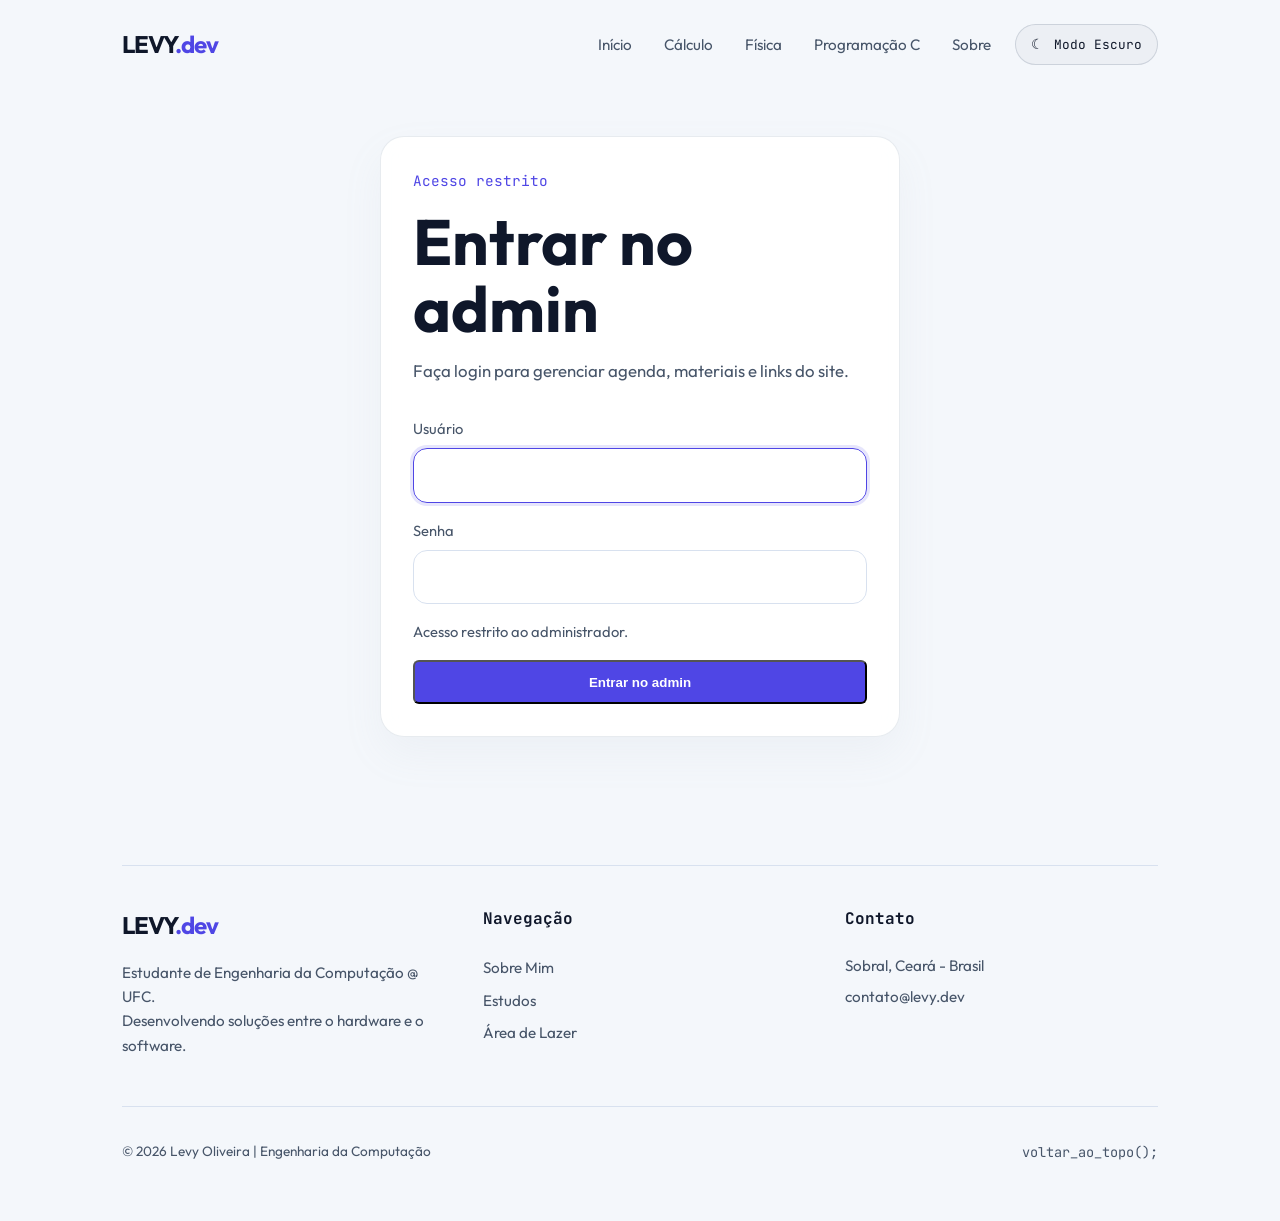
==== paginas/admin.html @ 54a05a59 "- V1.0 - Aplicação Completa" ====
<!DOCTYPE html>
<html lang="pt-br">

<head>
    <meta charset="UTF-8">
    <meta name="viewport" content="width=device-width, initial-scale=1.0">
    <title>Admin | Levy.dev</title>
    <link rel="preconnect" href="https://fonts.googleapis.com">
    <link rel="preconnect" href="https://fonts.gstatic.com" crossorigin>
    <link
        href="https://fonts.googleapis.com/css2?family=JetBrains+Mono:wght@400;500&family=Outfit:wght@300;400;600;700&display=swap"
        rel="stylesheet">
    <link rel="stylesheet" href="../css/global.css">
    <link rel="stylesheet" href="../css/admin.css">
</head>

<body class="admin-page">
    <header id="header">
        <nav class="container">
            <div class="logo">LEVY<span>.dev</span></div>

            <ul class="nav-links" id="nav-menu">
                <li><a href="../index.html">Início</a></li>
                <li><a href="calculo.html">Cálculo</a></li>
                <li><a href="fisica.html">Física</a></li>
                <li><a href="programacao-c.html">Programação C</a></li>
                <li><a href="sobre.html">Sobre</a></li>
            </ul>

            <div class="nav-actions">
                <button class="theme-toggle" type="button" data-theme-toggle aria-label="Alternar tema">
                    <span class="theme-toggle-icon">☀</span>
                    <span class="theme-toggle-text">Modo Claro</span>
                </button>

                <button class="admin-session-btn" id="admin-logout" type="button" hidden>Sair</button>

                <div class="menu-icon" id="menu-toggle">
                    <div class="bar"></div>
                    <div class="bar"></div>
                    <div class="bar"></div>
                </div>
            </div>
        </nav>
    </header>

    <main>
        <section class="container admin-auth-shell" id="admin-auth-shell">
            <div class="admin-login-card">
                <p class="mono-text">Acesso restrito</p>
                <h1 class="admin-title">Entrar no admin</h1>
                <p class="admin-subtitle">Faça login para gerenciar agenda, materiais e links do site.</p>

                <form id="admin-login-form" class="admin-form admin-login-form">
                    <label>
                        <span>Usuário</span>
                        <input type="text" id="admin-login-user" autocomplete="username" required>
                    </label>

                    <label>
                        <span>Senha</span>
                        <input type="password" id="admin-login-password" autocomplete="current-password" required>
                    </label>

                    <p class="admin-login-feedback" id="admin-login-feedback" aria-live="polite"></p>

                    <button class="btn btn-primary" type="submit">Entrar no admin</button>
                </form>
            </div>
        </section>

        <section class="container admin-main" id="admin-main" hidden>
            <section class="admin-hero">
                <p class="mono-text">Área administrativa</p>
                <h1 class="admin-title">Gerenciar conteúdos</h1>
                <p class="admin-subtitle">Cadastre materiais por disciplina, organize provas e trabalhos e use caminhos do repositório ou links públicos.</p>
                <div class="admin-hero-actions">
                    <a href="../index.html#agenda" class="btn btn-primary">Ver agenda pública</a>
                    <a href="../index.html#destaques" class="btn btn-secondary">Voltar aos destaques</a>
                    <span class="admin-security-pill">Acesso restrito</span>
                </div>
            </section>

            <section class="admin-tabs-shell">
                <div class="admin-tabs" role="tablist" aria-label="Seções do painel">
                    <button class="admin-tab active" type="button" data-admin-tab="calculo">Cálculo</button>
                    <button class="admin-tab" type="button" data-admin-tab="fisica">Física</button>
                    <button class="admin-tab" type="button" data-admin-tab="programacao">Programação C</button>
                    <button class="admin-tab" type="button" data-admin-tab="calendar">Calendário</button>
                </div>

                <div class="admin-panel active" id="materials-admin">
                    <div class="admin-grid">
                        <section class="admin-card">
                            <div class="admin-card-header">
                                <div>
                                    <p class="mono-text" id="subject-form-prefix">Materiais da disciplina</p>
                                    <h2 id="subject-form-title">Gerenciar materiais</h2>
                                </div>
                            </div>

                            <form id="material-form" class="admin-form">
                                <input type="hidden" id="material-id">

                            <label>
                                <span>Título</span>
                                <input type="text" id="material-title" required>
                            </label>

                            <label>
                                <span>Categoria</span>
                                <select id="material-category" required>
                                    <option value="slides">Slides</option>
                                    <option value="exercicios">Exercícios</option>
                                    <option value="provas">Provas</option>
                                    <option value="meus-slides">Meus Slides</option>
                                    <option value="livros">Livros</option>
                                    <option value="youtube">YouTube</option>
                                </select>
                            </label>

                            <label>
                                <span>Descrição</span>
                                <textarea id="material-description" rows="4" required></textarea>
                            </label>

                            <div class="form-columns">
                                <label>
                                    <span>Arquivo do site ou link público</span>
                                    <input type="text" id="material-href" placeholder="../slides/exemplo.pdf ou https://..." required>
                                </label>
                            </div>

                            <div class="file-field-meta">
                                <p class="form-helper" id="material-file-status">Use um caminho do repositório ou um link público para funcionar no GitHub Pages.</p>
                            </div>

                            <p class="form-helper">Exemplo para arquivo do site: <code>../slides/calculo/aula01.pdf</code>.</p>
                            <p class="form-helper">Exemplo para link público: <code>https://...</code>.</p>

                            <label>
                                <span>Texto do botão</span>
                                <input type="text" id="material-action-label" placeholder="Abrir">
                            </label>

                            <div class="form-actions">
                                <button class="btn btn-primary" type="submit">Salvar material</button>
                                <button class="btn btn-secondary" type="button" id="material-cancel">Cancelar edição</button>
                            </div>
                            </form>
                        </section>

                        <section class="admin-card">
                            <div class="admin-card-header">
                                <div>
                                    <p class="mono-text">Lista atual</p>
                                    <h2>Itens cadastrados</h2>
                                </div>
                            </div>
                            <div id="material-list" class="admin-list"></div>
                        </section>
                    </div>
                </div>

                <div class="admin-panel" id="calendar-admin">
                    <div class="admin-grid admin-grid-calendar">
                        <section class="admin-card">
                            <div class="admin-card-header">
                                <div>
                                    <p class="mono-text">Adicionar compromisso</p>
                                    <h2>Adicionar evento</h2>
                                </div>
                            </div>

                        <form id="calendar-form" class="admin-form">
                            <input type="hidden" id="calendar-id">

                            <label>
                                <span>Título</span>
                                <input type="text" id="calendar-title" required>
                            </label>

                            <div class="form-columns">
                                <label>
                                    <span>Tipo</span>
                                    <select id="calendar-type" required>
                                        <option value="prova">Prova</option>
                                        <option value="trabalho">Trabalho</option>
                                        <option value="lista">Lista</option>
                                        <option value="aula">Aula</option>
                                        <option value="lembrete">Lembrete</option>
                                    </select>
                                </label>

                                <label>
                                    <span>Área</span>
                                    <select id="calendar-subject" required>
                                        <option value="calculo">Cálculo</option>
                                        <option value="fisica">Física</option>
                                        <option value="programacao">Programação C</option>
                                        <option value="geral">Geral</option>
                                    </select>
                                </label>
                            </div>

                            <div class="form-columns">
                                <label>
                                    <span>Data</span>
                                    <input type="date" id="calendar-date" required>
                                </label>

                                <label>
                                    <span>Hora</span>
                                    <input type="time" id="calendar-time">
                                </label>
                            </div>

                            <label>
                                <span>Descrição</span>
                                <textarea id="calendar-description" rows="4"></textarea>
                            </label>

                            <div class="form-actions">
                                <button class="btn btn-primary" type="submit">Salvar evento</button>
                                <button class="btn btn-secondary" type="button" id="calendar-cancel">Cancelar edição</button>
                            </div>
                            </form>
                        </section>

                        <section class="admin-card">
                            <div class="admin-card-header admin-card-header-split">
                                <div>
                                    <p class="mono-text">Calendário do mês</p>
                                    <h2>Calendário visual</h2>
                                </div>
                                <div class="calendar-nav">
                                    <button class="calendar-nav-btn" type="button" id="calendar-prev-month">←</button>
                                    <strong id="calendar-current-month"></strong>
                                    <button class="calendar-nav-btn" type="button" id="calendar-next-month">→</button>
                                </div>
                            </div>

                            <div class="calendar-weekdays">
                                <span>Dom</span>
                                <span>Seg</span>
                                <span>Ter</span>
                                <span>Qua</span>
                                <span>Qui</span>
                                <span>Sex</span>
                                <span>Sáb</span>
                            </div>
                            <div id="calendar-grid" class="calendar-grid"></div>
                        </section>
                    </div>

                    <section class="admin-card admin-card-full">
                        <div class="admin-card-header">
                            <div>
                                <p class="mono-text">Próximos compromissos</p>
                                <h2>Eventos cadastrados</h2>
                            </div>
                        </div>
                        <div id="calendar-event-list" class="admin-list"></div>
                    </section>
                </div>
            </section>
        </section>
    </main>

    <footer>
        <div class="container">
            <div class="divider"></div>
            <div class="footer-grid">
                <div class="footer-brand">
                    <div class="logo footer-logo">LEVY<span>.dev</span></div>
                    <p class="footer-text">Estudante de Engenharia da Computação @ UFC.<br>Desenvolvendo soluções entre o hardware e o software.</p>
                </div>
                <div class="footer-nav">
                    <h4>Navegação</h4>
                    <ul>
                        <li><a href="sobre.html">Sobre Mim</a></li>
                        <li><a href="../index.html#estudos">Estudos</a></li>
                        <li><a href="../index.html#arcade">Área de Lazer</a></li>
                    </ul>
                </div>
                <div class="footer-contact">
                    <h4>Contato</h4>
                    <p class="footer-text footer-contact-text">Sobral, Ceará - Brasil<br>contato@levy.dev</p>
                </div>
            </div>
            <div class="footer-bottom">
                <p class="footer-copy">&copy; 2026 Levy Oliveira | Engenharia da Computação</p>
                <div class="social">
                    <a href="#header" class="back-to-top">voltar_ao_topo();</a>
                </div>
            </div>
        </div>
    </footer>

    <script src="../js/site-core.js"></script>
    <script src="../js/site-data.js"></script>
    <script src="../js/admin.js"></script>
</body>

</html>
---- css/global.css ----
:root {
    --bg-color: #0a0a0c;
    --card-bg: #16161a;
    --accent-color: #4f46e5;
    --text-main: #f8fafc;
    --text-dim: #94a3b8;
    --border-color: #27272a;
    --surface-soft: rgba(255, 255, 255, 0.04);
    --surface-medium: rgba(255, 255, 255, 0.06);
    --surface-strong: rgba(8, 8, 12, 0.56);
    --transition: all 0.3s cubic-bezier(0.4, 0, 0.2, 1);
}

* {
    margin: 0;
    padding: 0;
    box-sizing: border-box;
}

html {
    scroll-behavior: smooth;
}

body {
    background-color: var(--bg-color);
    color: var(--text-main);
    font-family: 'Outfit', sans-serif;
    line-height: 1.6;
    overflow-x: hidden;
}

body[data-theme="light"] {
    --bg-color: #f4f7fb;
    --card-bg: #ffffff;
    --text-main: #0f172a;
    --text-dim: #475569;
    --border-color: #d8e1ef;
    --surface-soft: rgba(255, 255, 255, 0.88);
    --surface-medium: rgba(255, 255, 255, 0.96);
    --surface-strong: rgba(255, 255, 255, 0.92);
}

body.home-page::before {
    content: "";
    position: fixed;
    inset: 0;
    background:
        radial-gradient(circle at 15% 20%, rgba(79, 70, 229, 0.14), transparent 28%),
        radial-gradient(circle at 85% 18%, rgba(59, 130, 246, 0.12), transparent 24%),
        linear-gradient(180deg, rgba(255, 255, 255, 0.02), transparent 18%);
    pointer-events: none;
    z-index: -2;
}

#matrix-bg {
    position: fixed;
    inset: 0;
    width: 100%;
    height: 100%;
    z-index: -1;
    opacity: 0.15;
}

body[data-theme="light"] #matrix-bg {
    opacity: 0.06;
}

.container {
    max-width: 1100px;
    margin: 0 auto;
    padding: 0 2rem;
}

main {
    padding-bottom: 2rem;
}

.mono-text {
    font-family: 'JetBrains Mono', monospace;
    color: var(--accent-color);
    font-size: 0.9rem;
    margin-bottom: 1rem;
}

.section-title {
    font-size: 2rem;
    margin-bottom: 3.25rem;
    text-align: center;
}

.section-title-left {
    font-size: clamp(2rem, 4vw, 2.8rem);
    margin-bottom: 1rem;
}

.section-intro {
    max-width: 640px;
    color: var(--text-dim);
    font-size: 1rem;
}

.section-intro-centered {
    margin: 0 auto;
    text-align: center;
}

header {
    padding: 1.5rem 0;
    position: fixed;
    width: 100%;
    top: 0;
    z-index: 1000;
    transition: var(--transition);
}

header.scrolled {
    background: rgba(10, 10, 12, 0.8);
    backdrop-filter: blur(10px);
    border-bottom: 1px solid var(--border-color);
}

body[data-theme="light"] header.scrolled {
    background: rgba(244, 247, 251, 0.88);
}

nav {
    display: flex;
    justify-content: space-between;
    align-items: center;
    gap: 1.5rem;
}

.logo {
    font-weight: 700;
    font-size: 1.5rem;
    letter-spacing: -1px;
    white-space: nowrap;
}

.logo span {
    color: var(--accent-color);
}

.nav-links {
    display: flex;
    list-style: none;
    gap: 2rem;
    margin-left: auto;
}

.nav-links a {
    text-decoration: none;
    color: var(--text-dim);
    font-size: 0.95rem;
    transition: var(--transition);
}

.nav-links a.active,
.nav-links a:hover {
    color: var(--text-main);
}

.nav-actions {
    display: flex;
    align-items: center;
    gap: 0.8rem;
}

.admin-shortcut {
    display: inline-flex;
    align-items: center;
    justify-content: center;
    min-width: 44px;
    height: 44px;
    padding: 0 0.9rem;
    border-radius: 999px;
    border: 1px solid var(--border-color);
    background: var(--surface-soft);
    color: var(--text-dim);
    text-decoration: none;
    font-family: 'JetBrains Mono', monospace;
    font-size: 0.78rem;
    letter-spacing: 0.08em;
    transition: var(--transition);
}

.admin-shortcut:hover {
    color: var(--text-main);
    border-color: var(--accent-color);
    transform: translateY(-1px);
}

.theme-toggle {
    display: inline-flex;
    align-items: center;
    gap: 0.6rem;
    padding: 0.68rem 0.95rem;
    border-radius: 999px;
    border: 1px solid var(--border-color);
    background: var(--surface-soft);
    color: var(--text-main);
    font-family: 'JetBrains Mono', monospace;
    font-size: 0.8rem;
    cursor: pointer;
    transition: var(--transition);
}

.theme-toggle:hover {
    border-color: var(--accent-color);
    transform: translateY(-1px);
}

.theme-toggle-icon {
    font-size: 0.9rem;
    line-height: 1;
}

.menu-icon {
    display: none;
    flex-direction: column;
    gap: 5px;
    cursor: pointer;
    z-index: 1100;
}

.menu-icon .bar {
    width: 25px;
    height: 2px;
    background-color: var(--text-main);
    transition: var(--transition);
}

.hero {
    min-height: 100vh;
    display: flex;
    align-items: center;
    padding-top: 8rem;
    padding-bottom: 5rem;
    position: relative;
}

.hero-content {
    max-width: 760px;
    position: relative;
    z-index: 2;
}

.glitch-text {
    font-size: clamp(2.5rem, 8vw, 4rem);
    line-height: 1.1;
    font-weight: 700;
    margin-bottom: 1.75rem;
    max-width: 800px;
    transition: var(--transition);
}

.glitch-text:hover {
    text-shadow: 2px 0 var(--accent-color), -2px 0 #ff00c1;
}

.subtitle {
    font-size: 1.25rem;
    color: var(--text-dim);
    max-width: 600px;
    margin-bottom: 2.75rem;
}

.hero-btns {
    display: flex;
    flex-wrap: wrap;
    gap: 1rem;
}

.hero-ambient,
.hero-grid-glow {
    position: absolute;
    pointer-events: none;
    z-index: 1;
}

.hero-ambient {
    width: 360px;
    height: 360px;
    border-radius: 50%;
    filter: blur(25px);
    opacity: 0.5;
}

.hero-ambient-left {
    top: 12%;
    left: -8%;
    background: radial-gradient(circle, rgba(79, 70, 229, 0.32), transparent 65%);
    animation: driftFloat 12s ease-in-out infinite;
}

.hero-ambient-right {
    right: -6%;
    bottom: 14%;
    background: radial-gradient(circle, rgba(56, 189, 248, 0.2), transparent 68%);
    animation: driftFloat 15s ease-in-out infinite reverse;
}

.hero-grid-glow {
    inset: 16% 0 auto auto;
    width: 320px;
    height: 320px;
    right: 5%;
    border-radius: 28px;
    background-image:
        linear-gradient(rgba(255, 255, 255, 0.05) 1px, transparent 1px),
        linear-gradient(90deg, rgba(255, 255, 255, 0.05) 1px, transparent 1px);
    background-size: 26px 26px;
    mask-image: radial-gradient(circle at center, black 35%, transparent 75%);
    opacity: 0.24;
    transform: perspective(900px) rotateY(-24deg) rotateX(10deg);
}

.hero-status-grid {
    display: grid;
    grid-template-columns: repeat(3, minmax(0, 1fr));
    gap: 1rem;
    margin-top: 2rem;
}

.hero-status-card {
    padding: 1.2rem;
    border-radius: 20px;
    background: var(--surface-soft);
    border: 1px solid rgba(255, 255, 255, 0.08);
    backdrop-filter: blur(14px);
}

.status-label {
    display: inline-block;
    margin-bottom: 0.7rem;
    color: var(--accent-color);
    font-family: 'JetBrains Mono', monospace;
    font-size: 0.75rem;
    text-transform: uppercase;
    letter-spacing: 0.08em;
}

.hero-status-card strong {
    display: block;
    margin-bottom: 0.55rem;
    font-size: 1rem;
}

.hero-status-card p {
    color: var(--text-dim);
    font-size: 0.92rem;
}

.btn {
    padding: 0.8rem 2rem;
    border-radius: 6px;
    text-decoration: none;
    font-weight: 600;
    display: inline-block;
    transition: var(--transition);
}

.btn-primary {
    background: var(--accent-color);
    color: white;
}

.btn-primary:hover {
    transform: translateY(-3px);
    box-shadow: 0 10px 20px rgba(79, 70, 229, 0.3);
}

.btn-secondary {
    background: transparent;
    border: 1px solid var(--border-color);
    color: var(--text-main);
}

.btn-secondary:hover {
    background: var(--border-color);
}

.showcase-section,
.agenda-section {
    padding-bottom: 6.5rem;
}

.showcase-shell,
.agenda-shell {
    position: relative;
    overflow: hidden;
    padding: 2.5rem;
    border-radius: 28px;
    background: var(--surface-soft);
    border: 1px solid rgba(255, 255, 255, 0.08);
    box-shadow: 0 30px 80px rgba(0, 0, 0, 0.28);
}

.showcase-shell::before {
    content: "";
    position: absolute;
    inset: auto -12% -50% auto;
    width: 320px;
    height: 320px;
    border-radius: 50%;
    background: radial-gradient(circle, rgba(56, 189, 248, 0.16), transparent 70%);
    pointer-events: none;
}

.showcase-topbar {
    display: flex;
    justify-content: space-between;
    gap: 2rem;
    align-items: flex-end;
    margin-bottom: 2rem;
}

.carousel-controls {
    display: flex;
    gap: 0.75rem;
}

.carousel-btn,
.carousel-dot {
    border: 0;
    cursor: pointer;
    transition: var(--transition);
}

.carousel-btn {
    width: 48px;
    height: 48px;
    border-radius: 999px;
    background: var(--surface-soft);
    border: 1px solid rgba(255, 255, 255, 0.08);
    color: var(--text-main);
    font-size: 1.1rem;
    backdrop-filter: blur(12px);
}

.carousel-btn:hover {
    border-color: var(--accent-color);
    transform: translateY(-2px);
}

.showcase-carousel {
    position: relative;
    min-height: 360px;
}

.showcase-slide {
    position: absolute;
    inset: 0;
    display: grid;
    align-content: start;
    gap: 1rem;
    padding: 2.1rem;
    border-radius: 24px;
    background: var(--surface-strong);
    border: 1px solid rgba(255, 255, 255, 0.06);
    opacity: 0;
    pointer-events: none;
    transform: translateY(20px);
    transition: opacity 0.45s ease, transform 0.45s ease;
}

.showcase-slide.calendar-slide {
    gap: 0.85rem;
}

.showcase-slide.active {
    opacity: 1;
    pointer-events: auto;
    transform: translateY(0);
}

.slide-kicker {
    color: var(--accent-color);
    font-family: 'JetBrains Mono', monospace;
    font-size: 0.8rem;
    letter-spacing: 0.08em;
    text-transform: uppercase;
}

.showcase-slide h3 {
    font-size: clamp(1.6rem, 4vw, 2.3rem);
    line-height: 1.15;
    max-width: 720px;
}

.showcase-slide p {
    max-width: 680px;
    color: var(--text-dim);
    font-size: 1rem;
}

.slide-tags {
    display: flex;
    flex-wrap: wrap;
    gap: 0.7rem;
}

.slide-tags span,
.agenda-pill {
    padding: 0.45rem 0.75rem;
    border-radius: 999px;
    background: rgba(79, 70, 229, 0.12);
    border: 1px solid rgba(79, 70, 229, 0.2);
    color: #c7d2fe;
    font-size: 0.82rem;
}

.slide-actions {
    margin-top: 0.2rem;
    align-self: start;
}

.carousel-dots {
    display: flex;
    justify-content: center;
    gap: 0.6rem;
    margin-top: 1.5rem;
}

.carousel-dot {
    width: 12px;
    height: 12px;
    border-radius: 50%;
    background: rgba(148, 163, 184, 0.28);
}

.carousel-dot.active {
    background: var(--accent-color);
    box-shadow: 0 0 14px rgba(79, 70, 229, 0.4);
}

.calendar-slide-list,
.agenda-grid {
    display: grid;
    gap: 1rem;
}

.calendar-slide-list {
    margin-top: 0.5rem;
    grid-template-columns: repeat(2, minmax(0, 1fr));
}

.showcase-slide.calendar-slide .calendar-slide-list {
    margin-top: 0.15rem;
    gap: 0.8rem;
}

.calendar-slide-event,
.agenda-card {
    padding: 1.25rem;
    border-radius: 20px;
    background: var(--surface-medium);
    border: 1px solid rgba(255, 255, 255, 0.08);
}

.showcase-slide.calendar-slide .calendar-slide-event {
    padding: 1rem;
}

.calendar-slide-event strong,
.agenda-card h3 {
    display: block;
    margin-bottom: 0.45rem;
    font-size: 1rem;
}

.calendar-slide-event p,
.agenda-card p,
.empty-material-state p,
.agenda-empty {
    color: var(--text-dim);
    font-size: 0.93rem;
}

.showcase-slide.calendar-slide .calendar-slide-event p {
    display: -webkit-box;
    -webkit-box-orient: vertical;
    -webkit-line-clamp: 2;
    overflow: hidden;
}

.attachment-note {
    display: block;
    margin-top: 0.7rem;
    color: var(--text-dim);
    font-size: 0.85rem;
}

.agenda-grid {
    grid-template-columns: repeat(auto-fit, minmax(230px, 1fr));
}

.agenda-meta {
    display: flex;
    flex-wrap: wrap;
    gap: 0.55rem;
    margin-bottom: 0.9rem;
}

.agenda-toolbar {
    display: flex;
    justify-content: space-between;
    gap: 1.25rem;
    align-items: center;
    margin-bottom: 1.5rem;
}

.agenda-view-tabs,
.agenda-month-nav {
    display: flex;
    flex-wrap: wrap;
    gap: 0.75rem;
    align-items: center;
}

.agenda-view-btn {
    padding: 0.7rem 1rem;
    border-radius: 999px;
    border: 1px solid rgba(255, 255, 255, 0.08);
    background: var(--surface-soft);
    color: var(--text-dim);
    font-family: 'JetBrains Mono', monospace;
    cursor: pointer;
    transition: var(--transition);
}

.agenda-view-btn:hover,
.agenda-view-btn.active {
    color: var(--text-main);
    border-color: var(--accent-color);
    background: rgba(79, 70, 229, 0.12);
}

.agenda-month-nav {
    display: none;
}

.agenda-shell[data-view="calendar"] .agenda-month-nav {
    display: flex;
}

.agenda-view-panel {
    display: none;
}

.agenda-view-panel.active {
    display: block;
}

.agenda-calendar-shell {
    padding: 1.25rem;
    border-radius: 24px;
    background: var(--surface-medium);
    border: 1px solid rgba(255, 255, 255, 0.08);
}

.agenda-weekdays {
    display: grid;
    grid-template-columns: repeat(7, 1fr);
    gap: 0.75rem;
    margin-bottom: 0.75rem;
    color: var(--text-dim);
    font-size: 0.85rem;
    text-align: center;
}

.agenda-calendar-grid {
    display: grid;
    grid-template-columns: repeat(7, 1fr);
    gap: 0.75rem;
}

.agenda-calendar-day {
    min-height: 124px;
    padding: 0.8rem;
    border-radius: 18px;
    border: 1px solid rgba(255, 255, 255, 0.06);
    background: var(--surface-soft);
    display: grid;
    align-content: start;
    gap: 0.5rem;
}

.agenda-calendar-day.is-outside {
    opacity: 0.25;
}

.agenda-calendar-day.is-today {
    border-color: var(--accent-color);
    box-shadow: 0 0 0 1px rgba(79, 70, 229, 0.2);
}

.agenda-calendar-number {
    font-family: 'JetBrains Mono', monospace;
    font-size: 0.84rem;
}

.agenda-calendar-events {
    display: grid;
    gap: 0.4rem;
}

.agenda-calendar-event,
.agenda-calendar-empty {
    padding: 0.3rem 0.45rem;
    border-radius: 999px;
    font-size: 0.72rem;
    overflow: hidden;
    white-space: nowrap;
    text-overflow: ellipsis;
}

.agenda-calendar-event {
    background: rgba(79, 70, 229, 0.14);
    color: #c7d2fe;
}

.agenda-calendar-empty {
    color: var(--text-dim);
}

.agenda-list {
    display: grid;
    grid-template-columns: repeat(auto-fit, minmax(230px, 1fr));
    gap: 1rem;
}

.agenda-timeline {
    display: grid;
    gap: 1rem;
}

.agenda-timeline-item {
    display: grid;
    grid-template-columns: 140px 1fr;
    gap: 1rem;
    padding: 1.25rem;
    border-radius: 22px;
    background: var(--surface-medium);
    border: 1px solid rgba(255, 255, 255, 0.08);
}

.agenda-timeline-date {
    display: grid;
    align-content: start;
    gap: 0.2rem;
    color: var(--accent-color);
    font-family: 'JetBrains Mono', monospace;
}

.agenda-timeline-date strong {
    font-size: 1rem;
}

.agenda-timeline-date span {
    color: var(--text-dim);
    font-size: 0.84rem;
}

.agenda-timeline-body h3 {
    margin-bottom: 0.4rem;
    font-size: 1.05rem;
}

.agenda-timeline-body p {
    color: var(--text-dim);
}

.section-heading {
    margin-bottom: 3.25rem;
}

#estudos {
    padding: 2rem 0 7rem;
}

.arcade-section {
    padding: 0 0 7rem;
}

.arcade-shell {
    position: relative;
    overflow: hidden;
    padding: 2.5rem;
    border-radius: 28px;
    border: 1px solid rgba(255, 255, 255, 0.08);
    background:
        radial-gradient(circle at top right, rgba(79, 70, 229, 0.16), transparent 32%),
        linear-gradient(135deg, rgba(8, 8, 12, 0.96), rgba(15, 23, 42, 0.88));
    box-shadow: 0 30px 80px rgba(0, 0, 0, 0.28);
}

.arcade-grid {
    display: grid;
    grid-template-columns: repeat(2, minmax(0, 1fr));
    gap: 1.25rem;
}

.arcade-card {
    padding: 1.5rem;
    border-radius: 22px;
    background: rgba(255, 255, 255, 0.05);
    border: 1px solid rgba(255, 255, 255, 0.08);
    box-shadow: inset 0 1px 0 rgba(255, 255, 255, 0.05);
}

.arcade-card-wide {
    grid-column: 1 / -1;
}

.arcade-card-head {
    display: flex;
    justify-content: space-between;
    gap: 1rem;
    align-items: center;
    margin-bottom: 0.9rem;
}

.arcade-label,
.arcade-score {
    font-family: 'JetBrains Mono', monospace;
    font-size: 0.8rem;
}

.arcade-label {
    color: var(--accent-color);
}

.arcade-score {
    color: var(--text-dim);
}

.arcade-card h3 {
    margin-bottom: 0.5rem;
    font-size: 1.2rem;
}

.arcade-card p {
    color: var(--text-dim);
}

.arcade-action,
.arcade-control {
    border: 1px solid var(--border-color);
    background: rgba(255, 255, 255, 0.06);
    color: var(--text-main);
    border-radius: 14px;
    font-family: 'JetBrains Mono', monospace;
    cursor: pointer;
    transition: var(--transition);
}

.arcade-action {
    margin-top: 1rem;
    padding: 0.85rem 1rem;
    width: 100%;
}

.arcade-control {
    min-width: 54px;
    padding: 0.85rem 1rem;
}

.arcade-action:hover,
.arcade-control:hover {
    border-color: var(--accent-color);
    transform: translateY(-1px);
}

.arcade-status {
    min-height: 1.5rem;
    margin-top: 0.9rem;
    color: var(--text-dim);
    font-size: 0.92rem;
}

.memory-grid {
    display: grid;
    grid-template-columns: repeat(2, minmax(0, 1fr));
    gap: 0.8rem;
    margin-top: 1rem;
}

.memory-pad {
    aspect-ratio: 1 / 1;
    border: 0;
    border-radius: 18px;
    cursor: pointer;
    opacity: 0.88;
    transition: transform 0.18s ease, filter 0.18s ease, box-shadow 0.18s ease;
}

.memory-pad[data-memory-pad="0"] {
    background: #f97316;
}

.memory-pad[data-memory-pad="1"] {
    background: #38bdf8;
}

.memory-pad[data-memory-pad="2"] {
    background: #22c55e;
}

.memory-pad[data-memory-pad="3"] {
    background: #ec4899;
}

.memory-pad.active {
    transform: scale(1.04);
    filter: brightness(1.2);
    box-shadow: 0 0 20px rgba(255, 255, 255, 0.2);
}

.arcade-dodge-wrap {
    margin-top: 1rem;
    padding: 1rem;
    border-radius: 20px;
    background: rgba(2, 6, 23, 0.6);
    border: 1px solid rgba(79, 70, 229, 0.2);
}

#dodge-canvas {
    width: 100%;
    display: block;
    border-radius: 16px;
}

.arcade-controls {
    display: flex;
    justify-content: center;
    gap: 0.8rem;
    align-items: center;
    margin-top: 1rem;
}

.snake-controls {
    flex-wrap: wrap;
}

#snake-canvas {
    width: 100%;
    display: block;
    border-radius: 16px;
    image-rendering: pixelated;
}

.grid-cards {
    display: grid;
    grid-template-columns: repeat(auto-fit, minmax(300px, 1fr));
    gap: 1.75rem;
}

.card {
    background: var(--card-bg);
    border: 1px solid var(--border-color);
    padding: 2.75rem;
    border-radius: 12px;
    text-decoration: none;
    color: inherit;
    transition: var(--transition);
    position: relative;
    overflow: hidden;
}

.card::before {
    content: "";
    position: absolute;
    inset: 0;
    background: linear-gradient(135deg, rgba(79, 70, 229, 0.16), transparent 42%);
    opacity: 0;
    transition: var(--transition);
}

.card:hover {
    transform: translateY(-10px);
    border-color: var(--accent-color);
    background: #1c1c21;
}

.card:hover::before {
    opacity: 1;
}

.card-icon {
    font-size: 2rem;
    color: var(--accent-color);
    margin-bottom: 1.5rem;
    font-family: 'JetBrains Mono', monospace;
}

.card h3 {
    margin-bottom: 0.8rem;
    font-size: 1.4rem;
}

.card p {
    color: var(--text-dim);
    font-size: 0.95rem;
}

.empty-material-state {
    justify-content: center;
}

footer {
    padding: 2rem 0 3.5rem;
}

.divider {
    height: 1px;
    background: var(--border-color);
    margin-bottom: 2.5rem;
}

.footer-grid {
    display: grid;
    grid-template-columns: repeat(auto-fit, minmax(200px, 1fr));
    gap: 3rem;
    padding-bottom: 3rem;
}

.footer-logo {
    margin-bottom: 1rem;
}

.footer-nav h4,
.footer-contact h4 {
    color: var(--text-main);
    margin-bottom: 1.2rem;
    font-family: 'JetBrains Mono', monospace;
}

.footer-nav ul {
    list-style: none;
    padding: 0;
    line-height: 2;
}

.footer-nav a,
.footer-text {
    color: var(--text-dim);
    text-decoration: none;
    font-size: 0.95rem;
}

.footer-contact-text {
    line-height: 2;
}

.footer-nav a:hover {
    color: var(--accent-color);
}

.footer-bottom {
    display: flex;
    justify-content: space-between;
    align-items: center;
    gap: 1rem;
    padding-top: 2rem;
    border-top: 1px solid var(--border-color);
}

.footer-copy {
    color: var(--text-dim);
    font-size: 0.85rem;
}

.back-to-top {
    color: var(--accent-color);
    text-decoration: none;
    font-family: 'JetBrains Mono', monospace;
    font-size: 0.85rem;
}

.social a {
    color: var(--text-dim);
    margin-left: 1.5rem;
    text-decoration: none;
    transition: var(--transition);
}

.social a:hover {
    color: var(--accent-color);
}

body[data-theme="light"] .theme-toggle,
body[data-theme="light"] .admin-shortcut,
body[data-theme="light"] .quick-link,
body[data-theme="light"] .stack-filter,
body[data-theme="light"] .filter-btn,
body[data-theme="light"] .agenda-view-btn,
body[data-theme="light"] .arcade-action,
body[data-theme="light"] .arcade-control {
    background: rgba(15, 23, 42, 0.03);
    border-color: rgba(100, 116, 139, 0.24);
}

body[data-theme="light"] .card,
body[data-theme="light"] .hero-status-card,
body[data-theme="light"] .showcase-shell,
body[data-theme="light"] .showcase-slide,
body[data-theme="light"] .calendar-slide-event,
body[data-theme="light"] .agenda-shell,
body[data-theme="light"] .agenda-card,
body[data-theme="light"] .agenda-calendar-shell,
body[data-theme="light"] .agenda-calendar-day,
body[data-theme="light"] .agenda-timeline-item,
body[data-theme="light"] .arcade-shell,
body[data-theme="light"] .arcade-card,
body[data-theme="light"] .glass-card,
body[data-theme="light"] .stack-shell,
body[data-theme="light"] .contact-panel,
body[data-theme="light"] .mind-card,
body[data-theme="light"] .interactive-box,
body[data-theme="light"] .material-item,
body[data-theme="light"] .physics-item,
body[data-theme="light"] .c-item {
    border-color: rgba(148, 163, 184, 0.22);
    box-shadow: 0 18px 40px rgba(148, 163, 184, 0.08);
}

body[data-theme="light"] .btn-secondary {
    background: rgba(15, 23, 42, 0.03);
    border-color: rgba(100, 116, 139, 0.24);
    color: var(--text-main);
}

body[data-theme="light"] .btn-secondary:hover {
    background: rgba(79, 70, 229, 0.08);
    border-color: rgba(79, 70, 229, 0.24);
}

body[data-theme="light"] .hero-status-card,
body[data-theme="light"] .showcase-shell,
body[data-theme="light"] .showcase-slide,
body[data-theme="light"] .calendar-slide-event,
body[data-theme="light"] .agenda-shell,
body[data-theme="light"] .agenda-card,
body[data-theme="light"] .agenda-calendar-shell,
body[data-theme="light"] .agenda-calendar-day,
body[data-theme="light"] .agenda-timeline-item,
body[data-theme="light"] .arcade-shell,
body[data-theme="light"] .arcade-card,
body[data-theme="light"] .glass-card,
body[data-theme="light"] .stack-shell,
body[data-theme="light"] .contact-panel,
body[data-theme="light"] .mind-card,
body[data-theme="light"] .interactive-box {
    background: rgba(255, 255, 255, 0.92);
}

body[data-theme="light"] .card:hover {
    background: rgba(255, 255, 255, 0.98);
}

body[data-theme="light"] .slide-tags span,
body[data-theme="light"] .agenda-pill,
body[data-theme="light"] .agenda-calendar-event {
    background: rgba(79, 70, 229, 0.12);
    border-color: rgba(79, 70, 229, 0.2);
    color: #3730a3;
}

body[data-theme="light"] .carousel-dot {
    background: rgba(15, 23, 42, 0.18);
}

body[data-theme="light"] .arcade-dodge-wrap {
    background: rgba(241, 245, 249, 0.92);
}

@keyframes driftFloat {
    0%,
    100% {
        transform: translate3d(0, 0, 0);
    }

    50% {
        transform: translate3d(0, -18px, 0);
    }
}

@media (max-width: 768px) {
    .menu-icon {
        display: flex;
    }

    .theme-toggle {
        padding: 0.68rem;
    }

    .theme-toggle-text {
        display: none;
    }

    .nav-links {
        position: fixed;
        right: -100%;
        top: 0;
        background: var(--card-bg);
        width: min(78vw, 320px);
        height: 100vh;
        flex-direction: column;
        justify-content: center;
        align-items: center;
        transition: 0.5s ease;
        box-shadow: -10px 0 30px rgba(0, 0, 0, 0.5);
        margin-left: 0;
    }

    .nav-links.active {
        right: 0;
    }

    .hero {
        text-align: center;
        min-height: auto;
        padding-top: 7rem;
        padding-bottom: 4rem;
    }

    .hero-content {
        display: flex;
        flex-direction: column;
        align-items: center;
    }

    .hero-btns {
        flex-direction: column;
        width: 100%;
    }

    .hero-status-grid {
        grid-template-columns: 1fr;
    }

    .hero-ambient-left {
        left: -28%;
    }

    .hero-ambient-right {
        right: -24%;
    }

    .hero-grid-glow {
        display: none;
    }

    .showcase-shell,
    .agenda-shell {
        padding: 1.5rem;
    }

    .showcase-topbar {
        flex-direction: column;
        align-items: flex-start;
    }

    .agenda-toolbar {
        flex-direction: column;
        align-items: flex-start;
    }

    .agenda-calendar-grid {
        gap: 0.45rem;
    }

    .agenda-calendar-day {
        min-height: 96px;
        padding: 0.55rem;
    }

    .agenda-timeline-item {
        grid-template-columns: 1fr;
    }

    .arcade-shell {
        padding: 1.5rem;
    }

    .arcade-grid {
        grid-template-columns: 1fr;
    }

    .arcade-card-wide {
        grid-column: auto;
    }

    .showcase-carousel {
        min-height: 440px;
    }

    .showcase-slide {
        padding: 1.5rem;
    }

    .calendar-slide-list {
        grid-template-columns: 1fr;
    }

    .btn {
        width: 100%;
        margin-right: 0;
    }

    #estudos {
        padding: 1rem 0 5rem;
    }

    .grid-cards {
        gap: 1.25rem;
    }

    .card {
        padding: 2rem;
    }

    .footer-bottom {
        flex-direction: column;
        gap: 1rem;
        text-align: center;
    }

    .social {
        margin-top: 10px;
    }
}
---- css/admin.css ----
.admin-auth-shell,
.admin-main {
    padding-top: 8.5rem;
    padding-bottom: 4rem;
}

.admin-auth-shell {
    min-height: calc(100vh - 240px);
    display: grid;
    place-items: center;
}

.admin-login-card,
.admin-card {
    background: rgba(255, 255, 255, 0.04);
    border: 1px solid rgba(255, 255, 255, 0.08);
    border-radius: 24px;
    backdrop-filter: blur(12px);
}

.admin-login-card {
    width: min(100%, 520px);
    padding: 2rem;
}

.admin-login-form {
    margin-top: 1.5rem;
}

.admin-login-feedback {
    min-height: 1.4rem;
    color: var(--text-dim);
    font-size: 0.92rem;
}

.admin-login-feedback.is-error {
    color: #ef4444;
}

.admin-login-feedback.is-success {
    color: #16a34a;
}

.admin-session-btn,
.admin-tab,
.calendar-nav-btn {
    padding: 0.75rem 1rem;
    border-radius: 999px;
    border: 1px solid var(--border-color);
    background: rgba(255, 255, 255, 0.04);
    color: var(--text-main);
    font-family: 'JetBrains Mono', monospace;
    cursor: pointer;
    transition: var(--transition);
}

.admin-session-btn:hover,
.admin-tab:hover,
.admin-tab.active,
.calendar-nav-btn:hover {
    color: var(--text-main);
    border-color: var(--accent-color);
    background: rgba(79, 70, 229, 0.12);
}

.admin-hero {
    margin-bottom: 3rem;
}

.admin-title {
    font-size: clamp(2.4rem, 6vw, 4rem);
    line-height: 1.05;
    margin-bottom: 1rem;
}

.admin-subtitle {
    max-width: 760px;
    color: var(--text-dim);
    font-size: 1.05rem;
    margin-bottom: 2rem;
}

.admin-hero-actions {
    display: flex;
    gap: 1rem;
    flex-wrap: wrap;
    align-items: center;
}

.admin-security-pill {
    display: inline-flex;
    align-items: center;
    padding: 0.75rem 1rem;
    border-radius: 999px;
    border: 1px solid rgba(79, 70, 229, 0.2);
    background: rgba(79, 70, 229, 0.12);
    color: #c7d2fe;
    font-family: 'JetBrains Mono', monospace;
    font-size: 0.85rem;
}

.admin-tabs-shell {
    display: grid;
    gap: 1.5rem;
}

.admin-tabs {
    display: flex;
    gap: 0.8rem;
    flex-wrap: wrap;
}

.admin-panel {
    display: none;
}

.admin-panel.active {
    display: block;
}

.admin-grid {
    display: grid;
    grid-template-columns: minmax(320px, 420px) 1fr;
    gap: 1.5rem;
}

.admin-grid-calendar {
    grid-template-columns: minmax(320px, 420px) 1fr;
}

.admin-card {
    padding: 1.5rem;
}

.admin-card-full {
    margin-top: 1.5rem;
}

.admin-card-header {
    margin-bottom: 1.5rem;
}

.admin-card-header-split {
    display: flex;
    justify-content: space-between;
    gap: 1rem;
    align-items: center;
}

.admin-form {
    display: grid;
    gap: 1rem;
}

.admin-form label {
    display: grid;
    gap: 0.45rem;
}

.admin-form label span {
    color: var(--text-dim);
    font-size: 0.92rem;
}

.admin-form input,
.admin-form select,
.admin-form textarea {
    width: 100%;
    border-radius: 14px;
    border: 1px solid var(--border-color);
    background: rgba(8, 8, 12, 0.5);
    color: var(--text-main);
    padding: 0.85rem 1rem;
    font: inherit;
}

.admin-form input::placeholder,
.admin-form textarea::placeholder {
    color: rgba(148, 163, 184, 0.8);
}

.admin-form input:focus,
.admin-form select:focus,
.admin-form textarea:focus {
    outline: 0;
    border-color: var(--accent-color);
    box-shadow: 0 0 0 3px rgba(79, 70, 229, 0.14);
}

.admin-form input[type="file"] {
    padding: 0.75rem 1rem;
    cursor: pointer;
}

.admin-form input[type="file"]::file-selector-button {
    margin-right: 0.75rem;
    padding: 0.55rem 0.9rem;
    border-radius: 10px;
    border: 1px solid var(--border-color);
    background: rgba(255, 255, 255, 0.06);
    color: var(--text-main);
    cursor: pointer;
}

.admin-form textarea {
    resize: vertical;
}

.form-columns {
    display: grid;
    grid-template-columns: repeat(2, minmax(0, 1fr));
    gap: 1rem;
}

.file-field-meta {
    display: flex;
    justify-content: space-between;
    gap: 1rem;
    align-items: center;
    flex-wrap: wrap;
}

.form-helper {
    color: var(--text-dim);
    font-size: 0.88rem;
}

.form-helper.is-warning {
    color: #f59e0b;
}

.form-helper.is-error {
    color: #ef4444;
}

.form-helper.is-success {
    color: #16a34a;
}

.form-actions {
    display: flex;
    gap: 0.8rem;
    flex-wrap: wrap;
    padding-top: 0.2rem;
}

.admin-list {
    display: grid;
    gap: 1rem;
}

.admin-item {
    display: grid;
    gap: 0.7rem;
    padding: 1.1rem;
    border-radius: 18px;
    background: rgba(255, 255, 255, 0.03);
    border: 1px solid rgba(255, 255, 255, 0.06);
}

.admin-item-top {
    display: flex;
    justify-content: space-between;
    gap: 1rem;
    align-items: start;
}

.admin-item-top h3 {
    font-size: 1.05rem;
}

.admin-item p {
    color: var(--text-dim);
    font-size: 0.94rem;
}

.admin-badges {
    display: flex;
    flex-wrap: wrap;
    gap: 0.5rem;
}

.admin-badge {
    display: inline-flex;
    align-items: center;
    padding: 0.3rem 0.65rem;
    border-radius: 999px;
    background: rgba(79, 70, 229, 0.14);
    color: #c7d2fe;
    font-size: 0.78rem;
}

.admin-item-actions {
    display: flex;
    gap: 0.65rem;
    flex-wrap: wrap;
}

.btn-inline {
    padding: 0.65rem 0.9rem;
    border: 1px solid var(--border-color);
    border-radius: 12px;
    background: transparent;
    color: var(--text-main);
    cursor: pointer;
    transition: var(--transition);
}

.btn-inline:hover {
    border-color: var(--accent-color);
    color: var(--accent-color);
}

.btn-inline.danger:hover {
    border-color: #ef4444;
    color: #ef4444;
}

.btn-inline:disabled {
    opacity: 0.55;
    cursor: not-allowed;
}

.calendar-nav {
    display: flex;
    align-items: center;
    gap: 0.8rem;
}

.calendar-weekdays {
    display: grid;
    grid-template-columns: repeat(7, 1fr);
    gap: 0.65rem;
    margin-bottom: 0.75rem;
    color: var(--text-dim);
    font-size: 0.85rem;
    text-align: center;
}

.calendar-grid {
    display: grid;
    grid-template-columns: repeat(7, 1fr);
    gap: 0.65rem;
}

.calendar-day {
    min-height: 110px;
    padding: 0.75rem;
    border-radius: 18px;
    border: 1px solid rgba(255, 255, 255, 0.06);
    background: rgba(255, 255, 255, 0.03);
    display: grid;
    align-content: start;
    gap: 0.45rem;
    cursor: pointer;
    transition: var(--transition);
}

.calendar-day:hover,
.calendar-day.is-selected {
    border-color: var(--accent-color);
    transform: translateY(-2px);
}

.calendar-day.is-outside {
    opacity: 0.35;
}

.calendar-day-number {
    font-family: 'JetBrains Mono', monospace;
    font-size: 0.85rem;
}

.calendar-day-events {
    display: grid;
    gap: 0.35rem;
}

.calendar-day-pill {
    font-size: 0.7rem;
    padding: 0.28rem 0.45rem;
    border-radius: 999px;
    background: rgba(79, 70, 229, 0.15);
    color: #c7d2fe;
    overflow: hidden;
    text-overflow: ellipsis;
    white-space: nowrap;
}

.empty-admin-state {
    padding: 1.5rem;
    border-radius: 18px;
    border: 1px dashed var(--border-color);
    color: var(--text-dim);
}

body[data-theme="light"] .admin-login-card,
body[data-theme="light"] .admin-card,
body[data-theme="light"] .admin-item,
body[data-theme="light"] .calendar-day {
    background: rgba(255, 255, 255, 0.92);
    border-color: rgba(148, 163, 184, 0.22);
    box-shadow: 0 18px 40px rgba(148, 163, 184, 0.08);
}

body[data-theme="light"] .admin-session-btn,
body[data-theme="light"] .admin-tab,
body[data-theme="light"] .calendar-nav-btn,
body[data-theme="light"] .btn-inline {
    background: rgba(15, 23, 42, 0.03);
    border-color: rgba(100, 116, 139, 0.24);
    color: var(--text-main);
}

body[data-theme="light"] .admin-form input,
body[data-theme="light"] .admin-form select,
body[data-theme="light"] .admin-form textarea {
    background: rgba(255, 255, 255, 0.98);
    color: var(--text-main);
}

body[data-theme="light"] .admin-form input[type="file"]::file-selector-button {
    background: rgba(15, 23, 42, 0.03);
    border-color: rgba(100, 116, 139, 0.24);
    color: var(--text-main);
}

body[data-theme="light"] .admin-form input::placeholder,
body[data-theme="light"] .admin-form textarea::placeholder {
    color: #64748b;
}

body[data-theme="light"] .admin-badge,
body[data-theme="light"] .calendar-day-pill,
body[data-theme="light"] .admin-security-pill {
    background: rgba(79, 70, 229, 0.12);
    color: #3730a3;
}

body[data-theme="light"] .empty-admin-state {
    background: rgba(255, 255, 255, 0.82);
}

@media (max-width: 968px) {
    .admin-grid,
    .admin-grid-calendar {
        grid-template-columns: 1fr;
    }

    .admin-card-header-split {
        align-items: flex-start;
        flex-direction: column;
    }
}

@media (max-width: 768px) {
    .admin-auth-shell,
    .admin-main {
        padding-top: 7.5rem;
    }

    .form-columns {
        grid-template-columns: 1fr;
    }

    .file-field-meta {
        align-items: flex-start;
        flex-direction: column;
    }

    .calendar-grid {
        gap: 0.4rem;
    }

    .calendar-day {
        min-height: 96px;
        padding: 0.55rem;
    }

    .admin-hero-actions .btn,
    .form-actions .btn,
    .admin-login-form .btn {
        width: 100%;
        margin-right: 0;
    }
}
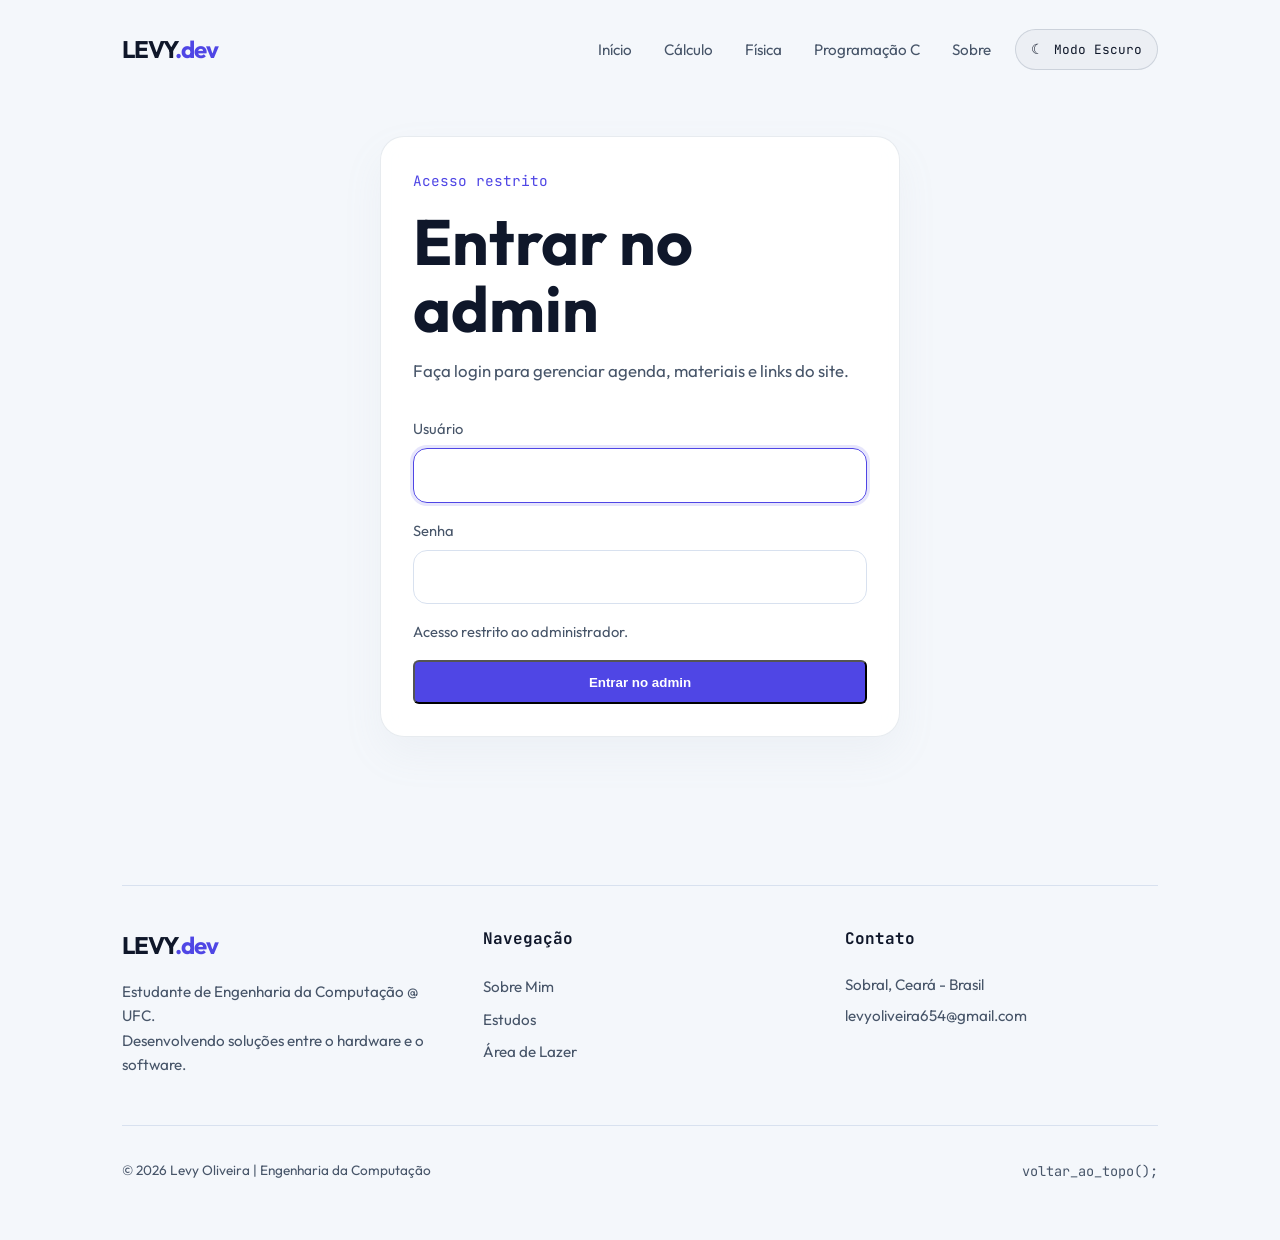
==== commit 7376fca0: "concertando responsividade, nomes e ajeitando o frontend" ====
--- a/paginas/admin.html
+++ b/paginas/admin.html
@@ -1,5 +1,5 @@
 <!DOCTYPE html>
-<html lang="pt-br">
+<html lang="pt-BR">
 
 <head>
     <meta charset="UTF-8">
@@ -35,11 +35,11 @@
 
                 <button class="admin-session-btn" id="admin-logout" type="button" hidden>Sair</button>
 
-                <div class="menu-icon" id="menu-toggle">
+                <button class="menu-icon" id="menu-toggle" type="button" aria-controls="nav-menu" aria-expanded="false" aria-label="Abrir menu">
                     <div class="bar"></div>
                     <div class="bar"></div>
                     <div class="bar"></div>
-                </div>
+                </button>
             </div>
         </nav>
     </header>
@@ -73,12 +73,55 @@
             <section class="admin-hero">
                 <p class="mono-text">Área administrativa</p>
                 <h1 class="admin-title">Gerenciar conteúdos</h1>
-                <p class="admin-subtitle">Cadastre materiais por disciplina, organize provas e trabalhos e use caminhos do repositório ou links públicos.</p>
+                <p class="admin-subtitle">Cadastre materiais por disciplina, organize provas e trabalhos e publique tudo direto no repositório para o GitHub Pages atualizar para todos.</p>
                 <div class="admin-hero-actions">
                     <a href="../index.html#agenda" class="btn btn-primary">Ver agenda pública</a>
                     <a href="../index.html#destaques" class="btn btn-secondary">Voltar aos destaques</a>
                     <span class="admin-security-pill">Acesso restrito</span>
                 </div>
+            </section>
+
+            <section class="admin-publish-shell">
+                <article class="admin-card admin-publish-card">
+                    <div class="admin-publish-header">
+                        <div>
+                            <p class="mono-text">Publicação pronta</p>
+                            <h2>Enviar e publicar</h2>
+                            <p class="form-helper">Você só precisa preencher os materiais e enviar. A conexão técnica fica escondida aqui.</p>
+                        </div>
+                        <span class="admin-publish-pill" id="github-repo-display">levyoliv/levy.dev</span>
+                    </div>
+
+                    <form id="github-config-form" class="admin-form">
+                        <input type="hidden" id="github-owner" value="levyoliv">
+                        <input type="hidden" id="github-repo" value="levy.dev">
+
+                        <details class="admin-advanced-settings" id="github-advanced-settings">
+                            <summary>Configuração avançada de publicação</summary>
+
+                            <div class="form-columns">
+                                <label>
+                                    <span>Branch publicada</span>
+                                    <input type="text" id="github-branch" value="main" placeholder="main" required>
+                                </label>
+
+                                <label>
+                                    <span>Token de publicação</span>
+                                    <input type="password" id="github-token" placeholder="github_pat_..." autocomplete="off">
+                                </label>
+                            </div>
+
+                            <p class="form-helper">Use um token fino com permissão de <code>Contents: Read and write</code>. Ele fica salvo só nesta sessão.</p>
+                        </details>
+
+                        <div class="form-actions">
+                            <button class="btn btn-primary" type="submit">Conectar publicação</button>
+                            <button class="btn btn-secondary" type="button" id="github-clear-token">Limpar token</button>
+                        </div>
+
+                        <p class="form-helper" id="github-config-status" aria-live="polite">Conecte a publicação uma vez e depois é só enviar os arquivos.</p>
+                    </form>
+                </article>
             </section>
 
             <section class="admin-tabs-shell">
@@ -102,51 +145,85 @@
                             <form id="material-form" class="admin-form">
                                 <input type="hidden" id="material-id">
 
-                            <label>
-                                <span>Título</span>
-                                <input type="text" id="material-title" required>
-                            </label>
-
-                            <label>
-                                <span>Categoria</span>
-                                <select id="material-category" required>
-                                    <option value="slides">Slides</option>
-                                    <option value="exercicios">Exercícios</option>
-                                    <option value="provas">Provas</option>
-                                    <option value="meus-slides">Meus Slides</option>
-                                    <option value="livros">Livros</option>
-                                    <option value="youtube">YouTube</option>
-                                </select>
-                            </label>
-
-                            <label>
-                                <span>Descrição</span>
-                                <textarea id="material-description" rows="4" required></textarea>
-                            </label>
-
-                            <div class="form-columns">
-                                <label>
-                                    <span>Arquivo do site ou link público</span>
-                                    <input type="text" id="material-href" placeholder="../slides/exemplo.pdf ou https://..." required>
-                                </label>
-                            </div>
-
-                            <div class="file-field-meta">
-                                <p class="form-helper" id="material-file-status">Use um caminho do repositório ou um link público para funcionar no GitHub Pages.</p>
-                            </div>
-
-                            <p class="form-helper">Exemplo para arquivo do site: <code>../slides/calculo/aula01.pdf</code>.</p>
-                            <p class="form-helper">Exemplo para link público: <code>https://...</code>.</p>
-
-                            <label>
-                                <span>Texto do botão</span>
-                                <input type="text" id="material-action-label" placeholder="Abrir">
-                            </label>
-
-                            <div class="form-actions">
-                                <button class="btn btn-primary" type="submit">Salvar material</button>
-                                <button class="btn btn-secondary" type="button" id="material-cancel">Cancelar edição</button>
-                            </div>
+                                <label>
+                                    <span>Título</span>
+                                    <input type="text" id="material-title" required>
+                                </label>
+
+                                <label>
+                                    <span>Categoria</span>
+                                    <select id="material-category" required>
+                                        <option value="slides">Slides</option>
+                                        <option value="exercicios">Exercícios</option>
+                                        <option value="provas">Provas</option>
+                                        <option value="meus-slides">Meus Slides</option>
+                                        <option value="livros">Livros</option>
+                                        <option value="youtube">YouTube</option>
+                                    </select>
+                                </label>
+
+                                <label>
+                                    <span>Descrição</span>
+                                    <textarea id="material-description" rows="4" required></textarea>
+                                </label>
+
+                                <div class="form-columns form-columns-stack-mobile">
+                                    <label>
+                                        <span>Arquivo para publicar</span>
+                                        <input type="file" id="material-file" accept=".pdf,.ppt,.pptx,.doc,.docx,.xls,.xlsx,.zip,.rar,.7z,.txt,.png,.jpg,.jpeg,.webp">
+                                    </label>
+
+                                    <label>
+                                        <span>Link público (opcional)</span>
+                                        <input type="text" id="material-href" placeholder="https://...">
+                                    </label>
+                                </div>
+
+                                <div class="file-field-meta">
+                                    <p class="form-helper" id="material-file-status">Envie um arquivo para publicar no repositório ou use um link público externo. Limite do admin: 100 MB por arquivo.</p>
+                                </div>
+
+                                <p class="form-helper">Se você selecionar um arquivo, ele será enviado para a pasta <code>uploads/</code> do repositório e ficará acessível para todo mundo no site.</p>
+                                <p class="form-helper">Para manter compatibilidade com o GitHub, este admin aceita até <code>100 MB</code> por arquivo. Acima disso, publique o material em um serviço externo e informe o link público em <code>https://...</code>.</p>
+
+                                <div class="admin-divider"></div>
+
+                                <div class="form-columns form-columns-stack-mobile">
+                                    <label>
+                                        <span>Imagem de capa (opcional)</span>
+                                        <input type="file" id="material-image-file" accept=".png,.jpg,.jpeg,.webp,.gif,.svg">
+                                    </label>
+
+                                    <label>
+                                        <span>Link da imagem (opcional)</span>
+                                        <input type="text" id="material-image-href" placeholder="https://...">
+                                    </label>
+                                </div>
+
+                                <label>
+                                    <span>Texto alternativo da imagem</span>
+                                    <input type="text" id="material-image-alt" placeholder="Ex.: Capa do livro Stewart Volume 1">
+                                </label>
+
+                                <div class="file-field-meta">
+                                    <p class="form-helper" id="material-image-status">Opcional: envie uma imagem de capa ou use um link de imagem para exibir o material com miniatura padronizada.</p>
+                                    <label class="admin-inline-toggle">
+                                        <input type="checkbox" id="material-image-remove">
+                                        <span>Remover imagem atual ao salvar</span>
+                                    </label>
+                                </div>
+
+                                <p class="form-helper">As imagens aparecem com o mesmo recorte e tamanho em todas as páginas para manter o site padronizado em celular, tablet e desktop.</p>
+
+                                <label>
+                                    <span>Texto do botão</span>
+                                    <input type="text" id="material-action-label" placeholder="Abrir">
+                                </label>
+
+                                <div class="form-actions">
+                                    <button class="btn btn-primary" type="submit">Salvar material</button>
+                                    <button class="btn btn-secondary" type="button" id="material-cancel">Cancelar edição</button>
+                                </div>
                             </form>
                         </section>
 
@@ -172,62 +249,62 @@
                                 </div>
                             </div>
 
-                        <form id="calendar-form" class="admin-form">
-                            <input type="hidden" id="calendar-id">
-
-                            <label>
-                                <span>Título</span>
-                                <input type="text" id="calendar-title" required>
-                            </label>
-
-                            <div class="form-columns">
-                                <label>
-                                    <span>Tipo</span>
-                                    <select id="calendar-type" required>
-                                        <option value="prova">Prova</option>
-                                        <option value="trabalho">Trabalho</option>
-                                        <option value="lista">Lista</option>
-                                        <option value="aula">Aula</option>
-                                        <option value="lembrete">Lembrete</option>
-                                    </select>
-                                </label>
-
-                                <label>
-                                    <span>Área</span>
-                                    <select id="calendar-subject" required>
-                                        <option value="calculo">Cálculo</option>
-                                        <option value="fisica">Física</option>
-                                        <option value="programacao">Programação C</option>
-                                        <option value="geral">Geral</option>
-                                    </select>
-                                </label>
-                            </div>
-
-                            <div class="form-columns">
-                                <label>
-                                    <span>Data</span>
-                                    <input type="date" id="calendar-date" required>
-                                </label>
-
-                                <label>
-                                    <span>Hora</span>
-                                    <input type="time" id="calendar-time">
-                                </label>
-                            </div>
-
-                            <label>
-                                <span>Descrição</span>
-                                <textarea id="calendar-description" rows="4"></textarea>
-                            </label>
-
-                            <div class="form-actions">
-                                <button class="btn btn-primary" type="submit">Salvar evento</button>
-                                <button class="btn btn-secondary" type="button" id="calendar-cancel">Cancelar edição</button>
-                            </div>
+                            <form id="calendar-form" class="admin-form">
+                                <input type="hidden" id="calendar-id">
+
+                                <label>
+                                    <span>Título</span>
+                                    <input type="text" id="calendar-title" required>
+                                </label>
+
+                                <div class="form-columns">
+                                    <label>
+                                        <span>Tipo</span>
+                                        <select id="calendar-type" required>
+                                            <option value="prova">Prova</option>
+                                            <option value="trabalho">Trabalho</option>
+                                            <option value="lista">Lista</option>
+                                            <option value="aula">Aula</option>
+                                            <option value="lembrete">Lembrete</option>
+                                        </select>
+                                    </label>
+
+                                    <label>
+                                        <span>Área</span>
+                                        <select id="calendar-subject" required>
+                                            <option value="calculo">Cálculo</option>
+                                            <option value="fisica">Física</option>
+                                            <option value="programacao">Programação C</option>
+                                            <option value="geral">Geral</option>
+                                        </select>
+                                    </label>
+                                </div>
+
+                                <div class="form-columns">
+                                    <label>
+                                        <span>Data</span>
+                                        <input type="date" id="calendar-date" required>
+                                    </label>
+
+                                    <label>
+                                        <span>Hora</span>
+                                        <input type="time" id="calendar-time">
+                                    </label>
+                                </div>
+
+                                <label>
+                                    <span>Descrição</span>
+                                    <textarea id="calendar-description" rows="4"></textarea>
+                                </label>
+
+                                <div class="form-actions">
+                                    <button class="btn btn-primary" type="submit">Salvar evento</button>
+                                    <button class="btn btn-secondary" type="button" id="calendar-cancel">Cancelar edição</button>
+                                </div>
                             </form>
                         </section>
 
-                        <section class="admin-card">
+                        <section class="admin-card admin-card-calendar">
                             <div class="admin-card-header admin-card-header-split">
                                 <div>
                                     <p class="mono-text">Calendário do mês</p>
@@ -240,16 +317,18 @@
                                 </div>
                             </div>
 
-                            <div class="calendar-weekdays">
-                                <span>Dom</span>
-                                <span>Seg</span>
-                                <span>Ter</span>
-                                <span>Qua</span>
-                                <span>Qui</span>
-                                <span>Sex</span>
-                                <span>Sáb</span>
-                            </div>
-                            <div id="calendar-grid" class="calendar-grid"></div>
+                            <div class="calendar-shell-scroll">
+                                <div class="calendar-weekdays">
+                                    <span>Dom</span>
+                                    <span>Seg</span>
+                                    <span>Ter</span>
+                                    <span>Qua</span>
+                                    <span>Qui</span>
+                                    <span>Sex</span>
+                                    <span>Sáb</span>
+                                </div>
+                                <div id="calendar-grid" class="calendar-grid"></div>
+                            </div>
                         </section>
                     </div>
 
@@ -275,6 +354,7 @@
                     <div class="logo footer-logo">LEVY<span>.dev</span></div>
                     <p class="footer-text">Estudante de Engenharia da Computação @ UFC.<br>Desenvolvendo soluções entre o hardware e o software.</p>
                 </div>
+
                 <div class="footer-nav">
                     <h4>Navegação</h4>
                     <ul>
@@ -283,11 +363,13 @@
                         <li><a href="../index.html#arcade">Área de Lazer</a></li>
                     </ul>
                 </div>
+
                 <div class="footer-contact">
                     <h4>Contato</h4>
-                    <p class="footer-text footer-contact-text">Sobral, Ceará - Brasil<br>contato@levy.dev</p>
+                    <p class="footer-text footer-contact-text">Sobral, Ceará - Brasil<br>levyoliveira654@gmail.com</p>
                 </div>
             </div>
+
             <div class="footer-bottom">
                 <p class="footer-copy">&copy; 2026 Levy Oliveira | Engenharia da Computação</p>
                 <div class="social">
@@ -299,6 +381,7 @@
 
     <script src="../js/site-core.js"></script>
     <script src="../js/site-data.js"></script>
+    <script src="../js/github-publisher.js"></script>
     <script src="../js/admin.js"></script>
 </body>
 
--- a/css/global.css
+++ b/css/global.css
@@ -9,6 +9,9 @@
     --surface-medium: rgba(255, 255, 255, 0.06);
     --surface-strong: rgba(8, 8, 12, 0.56);
     --transition: all 0.3s cubic-bezier(0.4, 0, 0.2, 1);
+    --container-width: 1100px;
+    --section-space: clamp(4rem, 7vw, 7rem);
+    --header-offset: 6.5rem;
 }
 
 * {
@@ -19,6 +22,8 @@
 
 html {
     scroll-behavior: smooth;
+    scroll-padding-top: var(--header-offset);
+    overflow-x: clip;
 }
 
 body {
@@ -26,7 +31,21 @@
     color: var(--text-main);
     font-family: 'Outfit', sans-serif;
     line-height: 1.6;
+    min-width: 320px;
     overflow-x: hidden;
+}
+
+body.nav-open {
+    overflow: hidden;
+}
+
+body.nav-open::after {
+    content: "";
+    position: fixed;
+    inset: 0;
+    background: rgba(3, 7, 18, 0.56);
+    backdrop-filter: blur(2px);
+    z-index: 998;
 }
 
 body[data-theme="light"] {
@@ -66,13 +85,22 @@
 }
 
 .container {
-    max-width: 1100px;
+    width: min(100%, var(--container-width));
     margin: 0 auto;
     padding: 0 2rem;
 }
 
 main {
-    padding-bottom: 2rem;
+    padding-bottom: clamp(2.25rem, 4vw, 3.5rem);
+}
+
+main section[id] {
+    scroll-margin-top: var(--header-offset);
+}
+
+img {
+    display: block;
+    max-width: 100%;
 }
 
 .mono-text {
@@ -105,7 +133,7 @@
 }
 
 header {
-    padding: 1.5rem 0;
+    padding: 1.1rem 0;
     position: fixed;
     width: 100%;
     top: 0;
@@ -128,6 +156,7 @@
     justify-content: space-between;
     align-items: center;
     gap: 1.5rem;
+    min-height: 64px;
 }
 
 .logo {
@@ -144,11 +173,14 @@
 .nav-links {
     display: flex;
     list-style: none;
+    align-items: center;
     gap: 2rem;
     margin-left: auto;
 }
 
 .nav-links a {
+    display: inline-flex;
+    align-items: center;
     text-decoration: none;
     color: var(--text-dim);
     font-size: 0.95rem;
@@ -202,6 +234,7 @@
     font-family: 'JetBrains Mono', monospace;
     font-size: 0.8rem;
     cursor: pointer;
+    white-space: nowrap;
     transition: var(--transition);
 }
 
@@ -217,8 +250,17 @@
 
 .menu-icon {
     display: none;
+    align-items: center;
+    justify-content: center;
     flex-direction: column;
     gap: 5px;
+    min-width: 44px;
+    min-height: 44px;
+    padding: 0;
+    border: 0;
+    border-radius: 999px;
+    background: transparent;
+    color: inherit;
     cursor: pointer;
     z-index: 1100;
 }
@@ -230,12 +272,25 @@
     transition: var(--transition);
 }
 
+.menu-icon.is-active .bar:nth-child(1) {
+    transform: translateY(7px) rotate(45deg);
+}
+
+.menu-icon.is-active .bar:nth-child(2) {
+    opacity: 0;
+}
+
+.menu-icon.is-active .bar:nth-child(3) {
+    transform: translateY(-7px) rotate(-45deg);
+}
+
 .hero {
     min-height: 100vh;
     display: flex;
     align-items: center;
-    padding-top: 8rem;
-    padding-bottom: 5rem;
+    gap: 2rem;
+    padding-top: calc(var(--header-offset) + clamp(1rem, 2vw, 2rem));
+    padding-bottom: clamp(5.5rem, 8vw, 7.5rem);
     position: relative;
 }
 
@@ -318,8 +373,8 @@
 .hero-status-grid {
     display: grid;
     grid-template-columns: repeat(3, minmax(0, 1fr));
-    gap: 1rem;
-    margin-top: 2rem;
+    gap: 1.1rem;
+    margin-top: 2.75rem;
 }
 
 .hero-status-card {
@@ -380,9 +435,13 @@
     background: var(--border-color);
 }
 
-.showcase-section,
+.showcase-section {
+    padding-top: clamp(1.1rem, 2.5vw, 2.15rem);
+    padding-bottom: clamp(4.5rem, 6vw, 6.5rem);
+}
+
 .agenda-section {
-    padding-bottom: 6.5rem;
+    padding-bottom: clamp(4.5rem, 6vw, 6.5rem);
 }
 
 .showcase-shell,
@@ -412,7 +471,7 @@
     justify-content: space-between;
     gap: 2rem;
     align-items: flex-end;
-    margin-bottom: 2rem;
+    margin-bottom: 2.35rem;
 }
 
 .carousel-controls {
@@ -445,12 +504,15 @@
 
 .showcase-carousel {
     position: relative;
-    min-height: 360px;
+    min-height: 0;
+    transition: height 0.3s ease;
 }
 
 .showcase-slide {
     position: absolute;
-    inset: 0;
+    top: 0;
+    left: 0;
+    right: 0;
     display: grid;
     align-content: start;
     gap: 1rem;
@@ -468,6 +530,10 @@
     gap: 0.85rem;
 }
 
+.showcase-slide.recent-slide {
+    gap: 0.95rem;
+}
+
 .showcase-slide.active {
     opacity: 1;
     pointer-events: auto;
@@ -550,6 +616,10 @@
     gap: 0.8rem;
 }
 
+.recent-material-list {
+    margin-top: 0.15rem;
+}
+
 .calendar-slide-event,
 .agenda-card {
     padding: 1.25rem;
@@ -558,7 +628,17 @@
     border: 1px solid rgba(255, 255, 255, 0.08);
 }
 
+.recent-material-card {
+    display: grid;
+    align-content: start;
+    gap: 0.7rem;
+}
+
 .showcase-slide.calendar-slide .calendar-slide-event {
+    padding: 1rem;
+}
+
+.showcase-slide.recent-slide .recent-material-card {
     padding: 1rem;
 }
 
@@ -582,6 +662,31 @@
     -webkit-box-orient: vertical;
     -webkit-line-clamp: 2;
     overflow: hidden;
+}
+
+.recent-material-card p {
+    display: -webkit-box;
+    -webkit-box-orient: vertical;
+    -webkit-line-clamp: 2;
+    overflow: hidden;
+}
+
+.recent-material-card .agenda-meta {
+    margin-bottom: 0;
+}
+
+.recent-material-card-link {
+    display: inline-flex;
+    align-items: center;
+    justify-content: flex-start;
+    width: fit-content;
+    color: var(--text-main);
+    text-decoration: none;
+    font-weight: 600;
+}
+
+.recent-material-card-link:hover {
+    color: var(--accent-color);
 }
 
 .attachment-note {
@@ -657,6 +762,7 @@
     border-radius: 24px;
     background: var(--surface-medium);
     border: 1px solid rgba(255, 255, 255, 0.08);
+    overflow-x: auto;
 }
 
 .agenda-weekdays {
@@ -667,12 +773,14 @@
     color: var(--text-dim);
     font-size: 0.85rem;
     text-align: center;
+    min-width: 680px;
 }
 
 .agenda-calendar-grid {
     display: grid;
     grid-template-columns: repeat(7, 1fr);
     gap: 0.75rem;
+    min-width: 680px;
 }
 
 .agenda-calendar-day {
@@ -772,15 +880,15 @@
 }
 
 .section-heading {
-    margin-bottom: 3.25rem;
+    margin-bottom: 3.5rem;
 }
 
 #estudos {
-    padding: 2rem 0 7rem;
+    padding: 2rem 0 clamp(5rem, 7vw, 7rem);
 }
 
 .arcade-section {
-    padding: 0 0 7rem;
+    padding: 0 0 clamp(5rem, 7vw, 7rem);
 }
 
 .arcade-shell {
@@ -807,6 +915,9 @@
     background: rgba(255, 255, 255, 0.05);
     border: 1px solid rgba(255, 255, 255, 0.08);
     box-shadow: inset 0 1px 0 rgba(255, 255, 255, 0.05);
+    display: grid;
+    align-content: start;
+    gap: 0.35rem;
 }
 
 .arcade-card-wide {
@@ -886,6 +997,46 @@
     margin-top: 1rem;
 }
 
+.memory-grid-wrap {
+    position: relative;
+    margin-top: 1rem;
+}
+
+.memory-grid-wrap .memory-grid {
+    margin-top: 0;
+}
+
+.arcade-overlay {
+    position: absolute;
+    inset: 0;
+    display: grid;
+    place-content: center;
+    gap: 0.7rem;
+    padding: 1.5rem;
+    border-radius: 22px;
+    background: rgba(5, 8, 18, 0.84);
+    backdrop-filter: blur(10px);
+    text-align: center;
+    z-index: 2;
+}
+
+.arcade-overlay[hidden] {
+    display: none;
+}
+
+.arcade-overlay strong {
+    font-size: 1.15rem;
+}
+
+.arcade-overlay span {
+    color: var(--text-dim);
+    font-size: 0.92rem;
+}
+
+.arcade-overlay .arcade-action {
+    margin-top: 0.2rem;
+}
+
 .memory-pad {
     aspect-ratio: 1 / 1;
     border: 0;
@@ -919,6 +1070,7 @@
 
 .arcade-dodge-wrap {
     margin-top: 1rem;
+    position: relative;
     padding: 1rem;
     border-radius: 20px;
     background: rgba(2, 6, 23, 0.6);
@@ -927,6 +1079,8 @@
 
 #dodge-canvas {
     width: 100%;
+    height: auto;
+    aspect-ratio: 16 / 10;
     display: block;
     border-radius: 16px;
 }
@@ -940,11 +1094,36 @@
 }
 
 .snake-controls {
-    flex-wrap: wrap;
+    display: grid;
+    grid-template-columns: repeat(3, minmax(54px, 1fr));
+    justify-content: center;
+    max-width: 220px;
+    margin-inline: auto;
+}
+
+.snake-controls .arcade-control[data-snake-dir="up"] {
+    grid-column: 2;
+}
+
+.snake-controls .arcade-control[data-snake-dir="left"] {
+    grid-column: 1;
+    grid-row: 2;
+}
+
+.snake-controls .arcade-control[data-snake-dir="down"] {
+    grid-column: 2;
+    grid-row: 2;
+}
+
+.snake-controls .arcade-control[data-snake-dir="right"] {
+    grid-column: 3;
+    grid-row: 2;
 }
 
 #snake-canvas {
     width: 100%;
+    height: auto;
+    aspect-ratio: 1 / 1;
     display: block;
     border-radius: 16px;
     image-rendering: pixelated;
@@ -952,7 +1131,7 @@
 
 .grid-cards {
     display: grid;
-    grid-template-columns: repeat(auto-fit, minmax(300px, 1fr));
+    grid-template-columns: repeat(auto-fit, minmax(min(100%, 280px), 1fr));
     gap: 1.75rem;
 }
 
@@ -1005,7 +1184,66 @@
 }
 
 .empty-material-state {
+    grid-template-columns: 1fr !important;
     justify-content: center;
+}
+
+.material-thumb {
+    width: 132px;
+    aspect-ratio: 4 / 5;
+    border-radius: 18px;
+    overflow: hidden;
+    flex-shrink: 0;
+    border: 1px solid rgba(255, 255, 255, 0.1);
+    background:
+        linear-gradient(140deg, rgba(79, 70, 229, 0.16), rgba(15, 23, 42, 0.52)),
+        rgba(255, 255, 255, 0.03);
+    box-shadow: inset 0 1px 0 rgba(255, 255, 255, 0.06);
+}
+
+.material-thumb img {
+    width: 100%;
+    height: 100%;
+    object-fit: cover;
+}
+
+.material-thumb-fallback {
+    display: grid;
+    place-items: center;
+    padding: 1rem;
+}
+
+.material-thumb-fallback span {
+    font-family: 'JetBrains Mono', monospace;
+    font-size: 1.3rem;
+    letter-spacing: 0.16em;
+    color: rgba(248, 250, 252, 0.82);
+}
+
+.material-item h3,
+.physics-item h3,
+.c-item h3 {
+    font-size: 1.18rem;
+    line-height: 1.25;
+    margin-bottom: 0.4rem;
+}
+
+.material-item p,
+.physics-item p,
+.c-item p {
+    color: var(--text-dim);
+}
+
+.mat-info,
+.phys-info,
+.c-info {
+    min-width: 0;
+}
+
+.mat-actions,
+.phys-actions,
+.c-actions {
+    align-self: stretch;
 }
 
 footer {
@@ -1175,6 +1413,17 @@
     background: rgba(241, 245, 249, 0.92);
 }
 
+body[data-theme="light"] .material-thumb {
+    border-color: rgba(148, 163, 184, 0.2);
+    background:
+        linear-gradient(140deg, rgba(79, 70, 229, 0.12), rgba(241, 245, 249, 0.96)),
+        rgba(255, 255, 255, 0.96);
+}
+
+body[data-theme="light"] .material-thumb-fallback span {
+    color: #312e81;
+}
+
 @keyframes driftFloat {
     0%,
     100% {
@@ -1186,87 +1435,239 @@
     }
 }
 
-@media (max-width: 768px) {
+@media (max-width: 1120px) {
+    .container {
+        padding: 0 1.5rem;
+    }
+
+    .nav-links {
+        gap: 1.3rem;
+    }
+
+    .theme-toggle-text {
+        display: none;
+    }
+
+    .theme-toggle {
+        padding-inline: 0.78rem;
+    }
+
+    .hero-status-grid {
+        grid-template-columns: repeat(2, minmax(0, 1fr));
+    }
+
+    .showcase-shell,
+    .agenda-shell,
+    .arcade-shell {
+        padding: 2rem;
+    }
+
+    .showcase-topbar,
+    .agenda-toolbar {
+        align-items: flex-start;
+    }
+
+    .arcade-grid {
+        grid-template-columns: repeat(auto-fit, minmax(min(100%, 290px), 1fr));
+    }
+}
+
+@media (max-width: 960px) {
     .menu-icon {
         display: flex;
-    }
-
-    .theme-toggle {
-        padding: 0.68rem;
-    }
-
-    .theme-toggle-text {
-        display: none;
     }
 
     .nav-links {
         position: fixed;
         right: -100%;
         top: 0;
-        background: var(--card-bg);
-        width: min(78vw, 320px);
+        z-index: 1001;
+        width: min(86vw, 360px);
         height: 100vh;
+        margin-left: 0;
+        padding: 6.75rem 1.25rem 2rem;
         flex-direction: column;
-        justify-content: center;
-        align-items: center;
-        transition: 0.5s ease;
-        box-shadow: -10px 0 30px rgba(0, 0, 0, 0.5);
-        margin-left: 0;
+        justify-content: flex-start;
+        align-items: stretch;
+        gap: 0.8rem;
+        background: rgba(10, 10, 12, 0.96);
+        box-shadow: -18px 0 40px rgba(0, 0, 0, 0.42);
+        transition: right 0.35s ease;
+        overflow-y: auto;
+    }
+
+    body[data-theme="light"] .nav-links {
+        background: rgba(244, 247, 251, 0.98);
+    }
+
+    .nav-links li {
+        width: 100%;
+    }
+
+    .nav-links a {
+        width: 100%;
+        justify-content: flex-start;
+        padding: 0.9rem 1rem;
+        border-radius: 16px;
+        background: rgba(255, 255, 255, 0.03);
+        border: 1px solid transparent;
+    }
+
+    body[data-theme="light"] .nav-links a {
+        background: rgba(15, 23, 42, 0.03);
+    }
+
+    .nav-links a.active,
+    .nav-links a:hover {
+        border-color: rgba(79, 70, 229, 0.3);
+        background: rgba(79, 70, 229, 0.12);
     }
 
     .nav-links.active {
         right: 0;
     }
 
+    body.home-page main {
+        padding-top: calc(var(--header-offset) + 0.95rem);
+    }
+
     .hero {
+        display: block;
+        min-height: auto;
         text-align: center;
-        min-height: auto;
-        padding-top: 7rem;
-        padding-bottom: 4rem;
+        padding-top: 0.35rem;
+        padding-bottom: 4.75rem;
     }
 
     .hero-content {
+        margin: 0 auto;
         display: flex;
         flex-direction: column;
         align-items: center;
     }
 
     .hero-btns {
-        flex-direction: column;
         width: 100%;
-    }
-
-    .hero-status-grid {
-        grid-template-columns: 1fr;
+        justify-content: center;
+    }
+
+    .hero-btns .btn {
+        flex: 1 1 240px;
+        text-align: center;
     }
 
     .hero-ambient-left {
-        left: -28%;
+        left: -18%;
     }
 
     .hero-ambient-right {
-        right: -24%;
+        right: -18%;
     }
 
     .hero-grid-glow {
         display: none;
     }
 
-    .showcase-shell,
-    .agenda-shell {
-        padding: 1.5rem;
-    }
-
-    .showcase-topbar {
-        flex-direction: column;
-        align-items: flex-start;
-    }
-
+    .showcase-topbar,
     .agenda-toolbar {
         flex-direction: column;
         align-items: flex-start;
     }
 
+    .carousel-controls {
+        width: 100%;
+        justify-content: flex-end;
+    }
+
+    .agenda-view-tabs {
+        width: 100%;
+    }
+
+    .agenda-view-btn {
+        flex: 1 1 180px;
+        text-align: center;
+    }
+
+    .agenda-month-nav {
+        width: 100%;
+        justify-content: flex-start;
+    }
+
+    .agenda-timeline-item {
+        grid-template-columns: 1fr;
+    }
+
+    .calendar-slide-list {
+        grid-template-columns: 1fr;
+    }
+
+    .arcade-grid {
+        grid-template-columns: 1fr;
+    }
+
+    .arcade-controls {
+        flex-wrap: wrap;
+    }
+}
+
+@media (max-width: 768px) {
+    :root {
+        --header-offset: 7.25rem;
+    }
+
+    body.home-page header {
+        background: rgba(10, 10, 12, 0.9);
+        backdrop-filter: blur(14px);
+        border-bottom: 1px solid rgba(255, 255, 255, 0.06);
+    }
+
+    body[data-theme="light"].home-page header {
+        background: rgba(244, 247, 251, 0.94);
+        border-bottom-color: rgba(148, 163, 184, 0.2);
+    }
+
+    .hero {
+        padding-top: 0.25rem;
+        padding-bottom: 4rem;
+    }
+
+    .home-page .hero-content {
+        width: 100%;
+        max-width: 40rem;
+        margin-top: 0;
+        padding-top: 0.35rem;
+    }
+
+    .home-page .glitch-text {
+        font-size: clamp(2.25rem, 8.8vw, 3rem);
+        line-height: 1.08;
+        margin-top: 0;
+    }
+
+    .home-page .subtitle {
+        font-size: 1.1rem;
+        margin-bottom: 2.5rem;
+    }
+
+    .hero-status-grid {
+        grid-template-columns: 1fr;
+        margin-top: 2.35rem;
+    }
+
+    .showcase-shell,
+    .agenda-shell,
+    .arcade-shell {
+        padding: 1.5rem;
+    }
+
+    .showcase-carousel {
+        min-height: 0;
+    }
+
+    .showcase-slide {
+        padding: 1.5rem;
+    }
+
     .agenda-calendar-grid {
         gap: 0.45rem;
     }
@@ -1276,37 +1677,13 @@
         padding: 0.55rem;
     }
 
-    .agenda-timeline-item {
-        grid-template-columns: 1fr;
-    }
-
-    .arcade-shell {
-        padding: 1.5rem;
-    }
-
-    .arcade-grid {
-        grid-template-columns: 1fr;
-    }
-
-    .arcade-card-wide {
-        grid-column: auto;
-    }
-
-    .showcase-carousel {
-        min-height: 440px;
-    }
-
-    .showcase-slide {
-        padding: 1.5rem;
-    }
-
-    .calendar-slide-list {
-        grid-template-columns: 1fr;
-    }
-
-    .btn {
-        width: 100%;
-        margin-right: 0;
+    .arcade-dodge-wrap {
+        padding: 0.8rem;
+    }
+
+    .snake-controls .arcade-control,
+    .arcade-controls .arcade-action {
+        flex: 1 1 120px;
     }
 
     #estudos {
@@ -1328,6 +1705,136 @@
     }
 
     .social {
-        margin-top: 10px;
-    }
-}
+        margin-top: 0.35rem;
+    }
+
+    .social a {
+        margin-left: 0;
+    }
+}
+
+@media (max-width: 540px) {
+    :root {
+        --header-offset: 7.5rem;
+    }
+
+    .container {
+        padding: 0 1rem;
+    }
+
+    .hero {
+        padding-top: 0.2rem;
+        padding-bottom: 3.75rem;
+    }
+
+    .home-page .glitch-text {
+        font-size: clamp(2rem, 8.2vw, 2.55rem);
+    }
+
+    .home-page .subtitle {
+        font-size: 1.05rem;
+    }
+
+    .showcase-shell,
+    .agenda-shell,
+    .arcade-shell {
+        padding: 1.25rem;
+    }
+
+    .showcase-slide {
+        padding: 1.25rem;
+    }
+
+    .showcase-topbar {
+        margin-bottom: 1.75rem;
+    }
+
+    .carousel-btn {
+        width: 42px;
+        height: 42px;
+    }
+
+    .hero-btns .btn,
+    .agenda-view-btn {
+        flex-basis: 100%;
+    }
+
+    .carousel-controls {
+        justify-content: space-between;
+    }
+
+    .material-thumb {
+        width: 100%;
+        max-width: 156px;
+    }
+
+    .agenda-weekdays,
+    .agenda-calendar-grid {
+        min-width: 560px;
+    }
+
+    .card {
+        padding: 1.5rem;
+    }
+}
+
+@media (max-width: 420px) {
+    .container {
+        padding: 0 0.8rem;
+    }
+
+    nav {
+        gap: 0.75rem;
+        min-height: 60px;
+    }
+
+    .logo {
+        font-size: 1.3rem;
+    }
+
+    .nav-actions {
+        gap: 0.45rem;
+        flex-shrink: 0;
+    }
+
+    .theme-toggle,
+    .admin-shortcut,
+    .menu-icon {
+        min-width: 40px;
+        min-height: 40px;
+        height: 40px;
+    }
+
+    .theme-toggle {
+        padding: 0.58rem;
+    }
+
+    .admin-shortcut {
+        padding: 0 0.65rem;
+        font-size: 0.72rem;
+        letter-spacing: 0.06em;
+    }
+
+    .menu-icon .bar {
+        width: 22px;
+    }
+}
+
+@media (max-width: 360px) {
+    .container {
+        padding: 0 0.7rem;
+    }
+
+    .logo {
+        font-size: 1.2rem;
+    }
+
+    .nav-actions {
+        gap: 0.35rem;
+    }
+
+    .admin-shortcut {
+        padding: 0 0.55rem;
+        font-size: 0.68rem;
+    }
+}
--- a/css/admin.css
+++ b/css/admin.css
@@ -67,6 +67,52 @@
     margin-bottom: 3rem;
 }
 
+.admin-publish-shell {
+    margin-bottom: 1.5rem;
+}
+
+.admin-publish-card {
+    padding: 1.25rem 1.5rem;
+}
+
+.admin-publish-header {
+    display: flex;
+    justify-content: space-between;
+    gap: 1rem;
+    align-items: flex-start;
+    margin-bottom: 1rem;
+}
+
+.admin-publish-pill {
+    display: inline-flex;
+    align-items: center;
+    padding: 0.7rem 0.95rem;
+    border-radius: 999px;
+    border: 1px solid rgba(79, 70, 229, 0.2);
+    background: rgba(79, 70, 229, 0.12);
+    color: #c7d2fe;
+    font-family: 'JetBrains Mono', monospace;
+    font-size: 0.8rem;
+    white-space: nowrap;
+}
+
+.admin-advanced-settings {
+    border: 1px solid rgba(255, 255, 255, 0.08);
+    border-radius: 18px;
+    padding: 1rem;
+    background: rgba(255, 255, 255, 0.02);
+}
+
+.admin-advanced-settings summary {
+    cursor: pointer;
+    font-family: 'JetBrains Mono', monospace;
+    color: var(--text-main);
+}
+
+.admin-advanced-settings[open] summary {
+    margin-bottom: 1rem;
+}
+
 .admin-title {
     font-size: clamp(2.4rem, 6vw, 4rem);
     line-height: 1.05;
@@ -120,12 +166,12 @@
 
 .admin-grid {
     display: grid;
-    grid-template-columns: minmax(320px, 420px) 1fr;
+    grid-template-columns: minmax(280px, 420px) minmax(0, 1fr);
     gap: 1.5rem;
 }
 
 .admin-grid-calendar {
-    grid-template-columns: minmax(320px, 420px) 1fr;
+    grid-template-columns: minmax(280px, 420px) minmax(0, 1fr);
 }
 
 .admin-card {
@@ -212,6 +258,12 @@
     gap: 1rem;
 }
 
+.admin-divider {
+    height: 1px;
+    background: rgba(255, 255, 255, 0.08);
+    margin: 0.35rem 0 0.15rem;
+}
+
 .file-field-meta {
     display: flex;
     justify-content: space-between;
@@ -235,6 +287,20 @@
 
 .form-helper.is-success {
     color: #16a34a;
+}
+
+.admin-inline-toggle {
+    display: inline-flex;
+    align-items: center;
+    gap: 0.75rem;
+    color: var(--text-dim);
+    font-size: 0.88rem;
+}
+
+.admin-inline-toggle input[type="checkbox"] {
+    width: 18px;
+    height: 18px;
+    accent-color: var(--accent-color);
 }
 
 .form-actions {
@@ -325,6 +391,12 @@
     display: flex;
     align-items: center;
     gap: 0.8rem;
+    flex-wrap: wrap;
+}
+
+.calendar-shell-scroll {
+    overflow-x: auto;
+    padding-bottom: 0.25rem;
 }
 
 .calendar-weekdays {
@@ -341,6 +413,11 @@
     display: grid;
     grid-template-columns: repeat(7, 1fr);
     gap: 0.65rem;
+}
+
+.calendar-weekdays,
+.calendar-grid {
+    min-width: 640px;
 }
 
 .calendar-day {
@@ -397,7 +474,8 @@
 body[data-theme="light"] .admin-login-card,
 body[data-theme="light"] .admin-card,
 body[data-theme="light"] .admin-item,
-body[data-theme="light"] .calendar-day {
+body[data-theme="light"] .calendar-day,
+body[data-theme="light"] .admin-advanced-settings {
     background: rgba(255, 255, 255, 0.92);
     border-color: rgba(148, 163, 184, 0.22);
     box-shadow: 0 18px 40px rgba(148, 163, 184, 0.08);
@@ -419,6 +497,10 @@
     color: var(--text-main);
 }
 
+body[data-theme="light"] .admin-divider {
+    background: rgba(148, 163, 184, 0.2);
+}
+
 body[data-theme="light"] .admin-form input[type="file"]::file-selector-button {
     background: rgba(15, 23, 42, 0.03);
     border-color: rgba(100, 116, 139, 0.24);
@@ -432,7 +514,8 @@
 
 body[data-theme="light"] .admin-badge,
 body[data-theme="light"] .calendar-day-pill,
-body[data-theme="light"] .admin-security-pill {
+body[data-theme="light"] .admin-security-pill,
+body[data-theme="light"] .admin-publish-pill {
     background: rgba(79, 70, 229, 0.12);
     color: #3730a3;
 }
@@ -451,6 +534,11 @@
         align-items: flex-start;
         flex-direction: column;
     }
+
+    .admin-publish-header {
+        flex-direction: column;
+        align-items: flex-start;
+    }
 }
 
 @media (max-width: 768px) {
@@ -459,6 +547,11 @@
         padding-top: 7.5rem;
     }
 
+    .admin-card,
+    .admin-login-card {
+        padding: 1.25rem;
+    }
+
     .form-columns {
         grid-template-columns: 1fr;
     }
@@ -475,6 +568,21 @@
     .calendar-day {
         min-height: 96px;
         padding: 0.55rem;
+    }
+
+    .admin-card-header-split {
+        align-items: flex-start;
+    }
+
+    .calendar-nav {
+        width: 100%;
+        justify-content: space-between;
+    }
+
+    .calendar-nav strong {
+        flex: 1;
+        min-width: 0;
+        text-align: center;
     }
 
     .admin-hero-actions .btn,
@@ -484,3 +592,30 @@
         margin-right: 0;
     }
 }
+
+@media (max-width: 540px) {
+    .admin-auth-shell,
+    .admin-main {
+        padding-top: 7rem;
+        padding-bottom: 3rem;
+    }
+
+    .admin-title {
+        font-size: 2rem;
+    }
+
+    .admin-subtitle {
+        font-size: 0.98rem;
+    }
+
+    .admin-item-top,
+    .admin-item-actions {
+        flex-direction: column;
+        align-items: flex-start;
+    }
+
+    .calendar-weekdays,
+    .calendar-grid {
+        min-width: 560px;
+    }
+}
